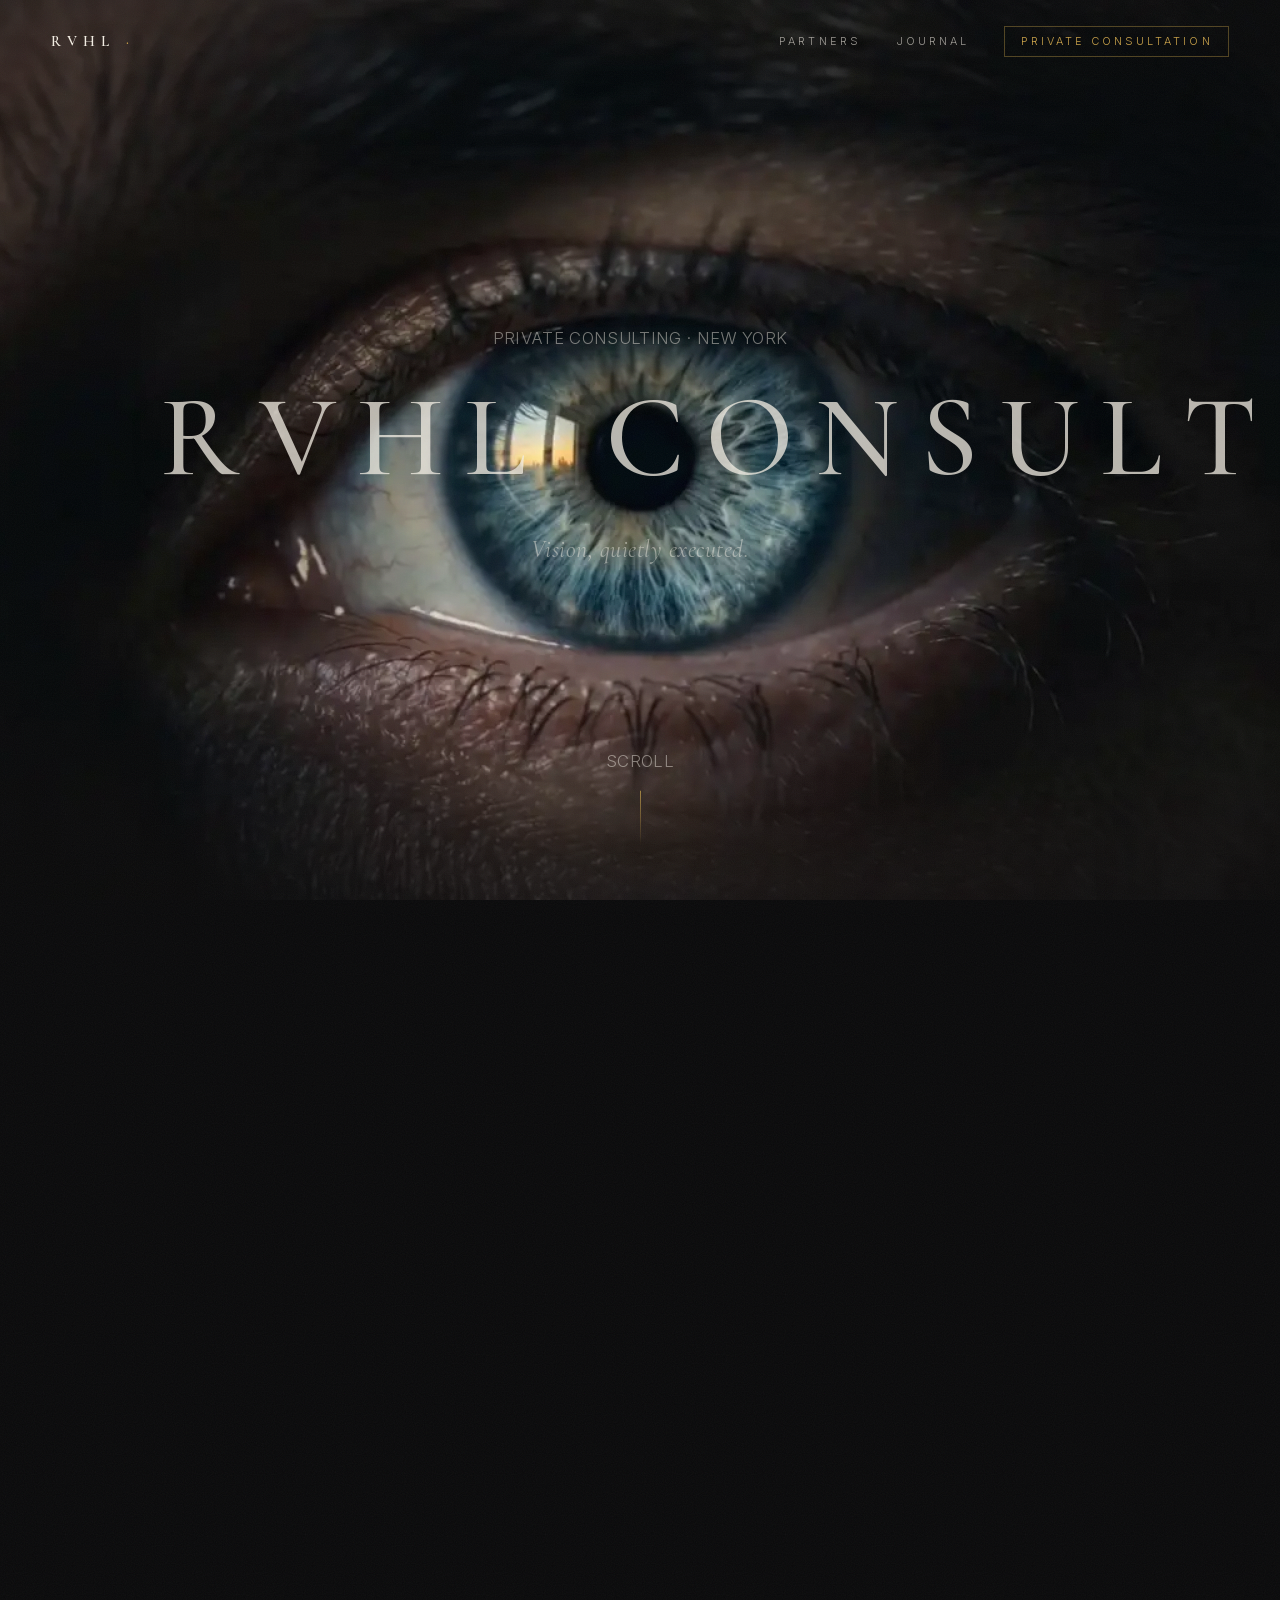
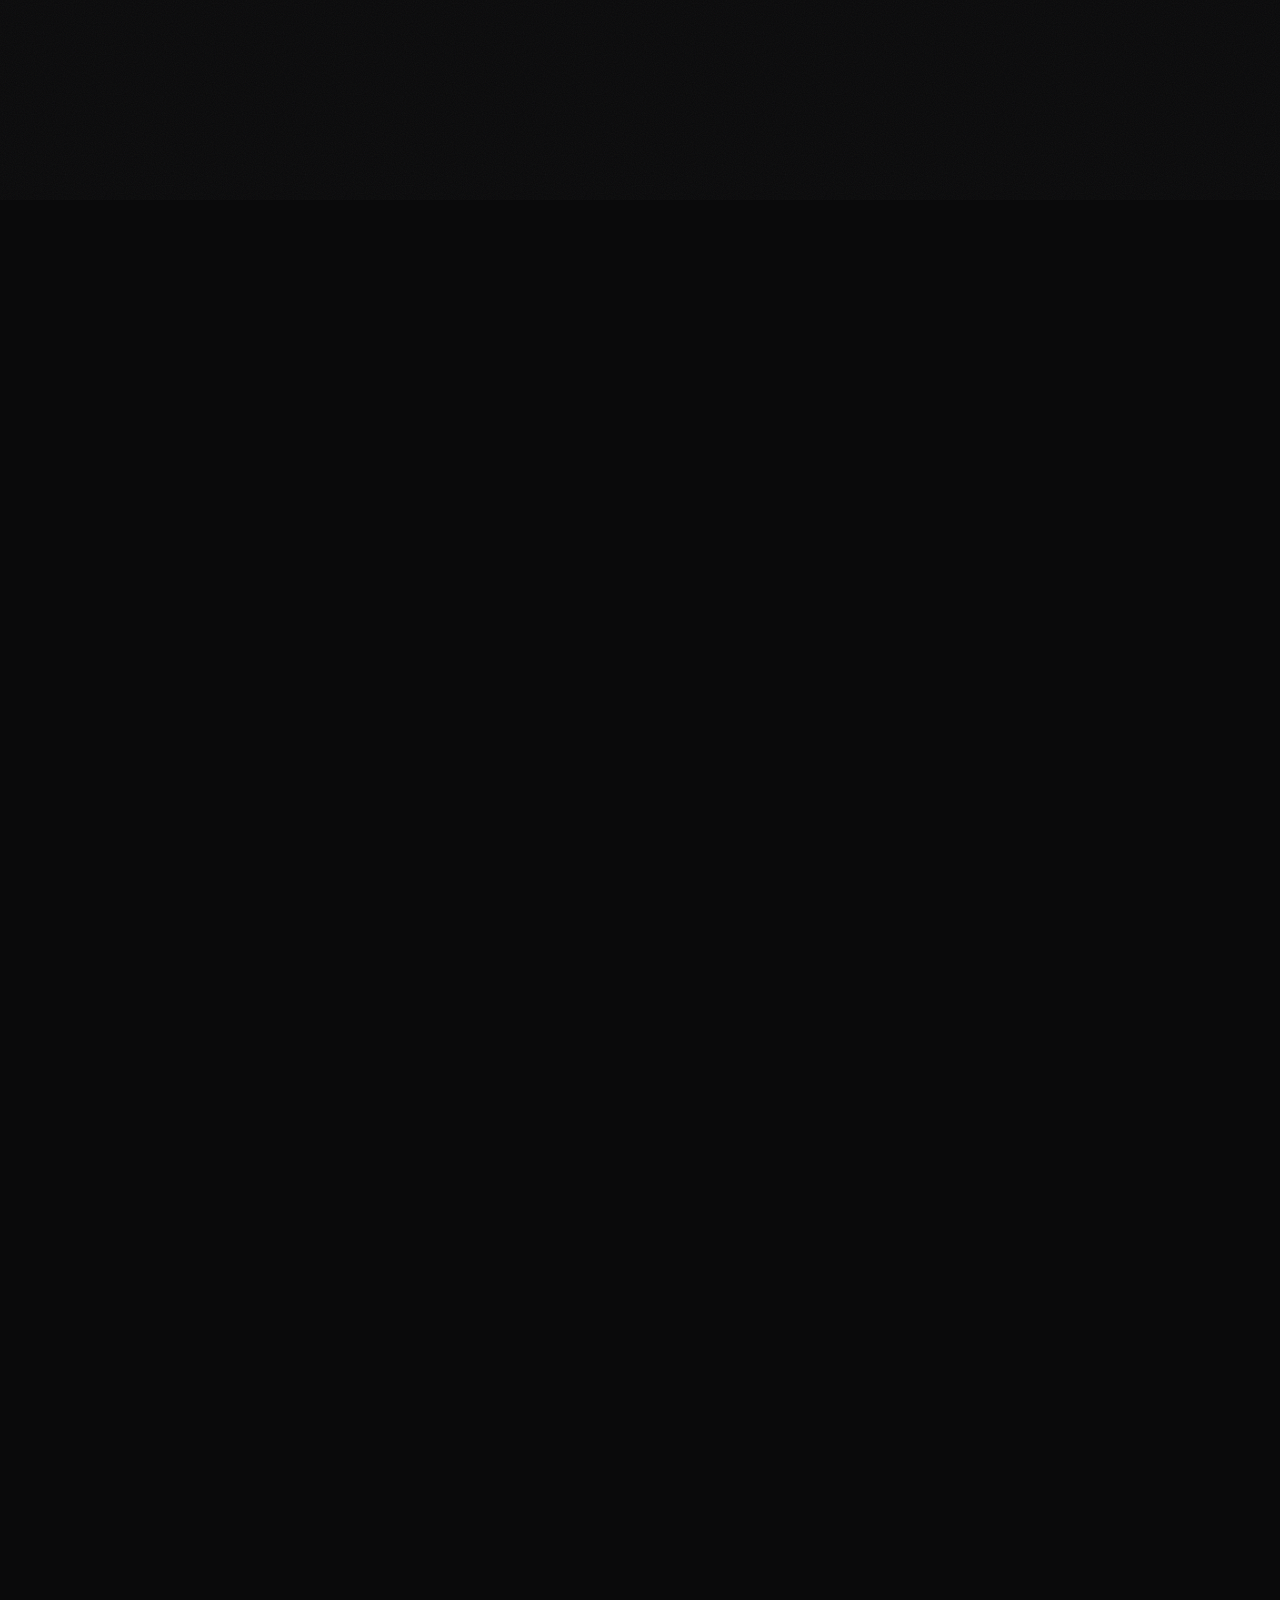
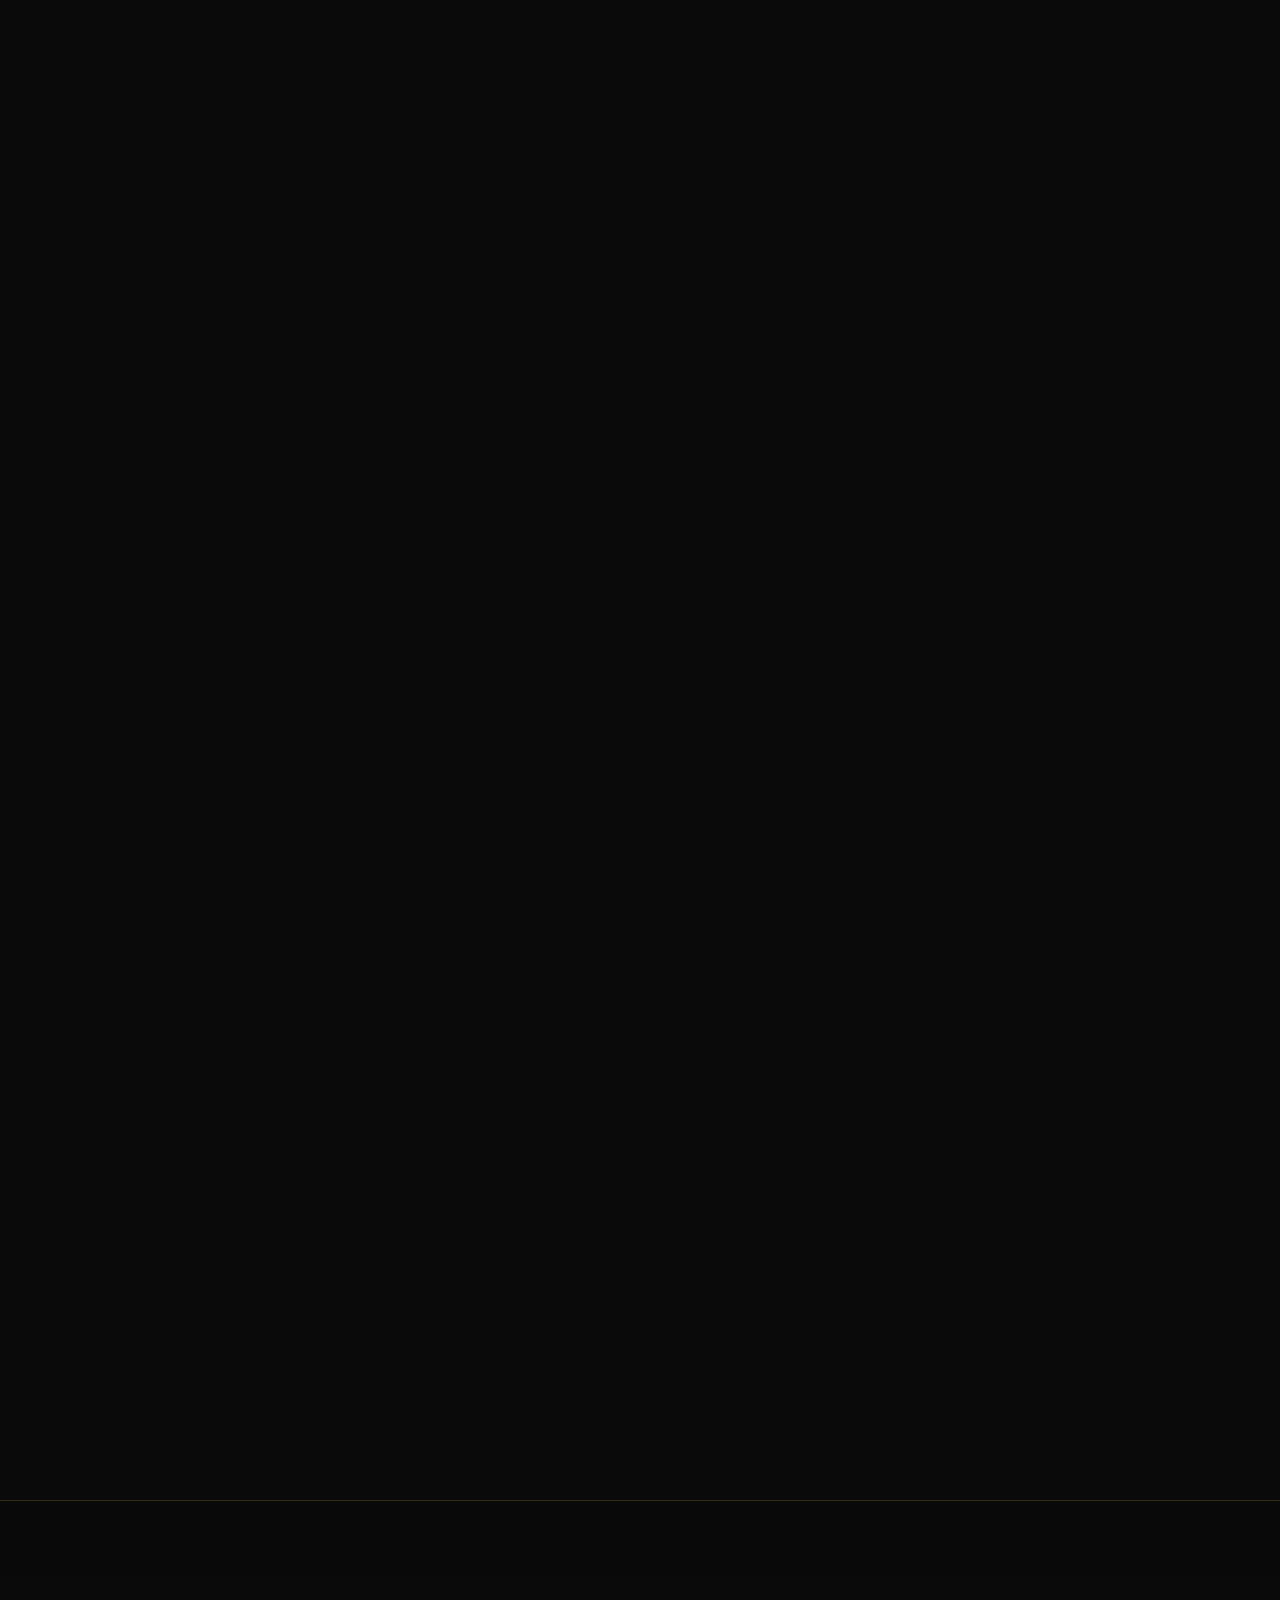
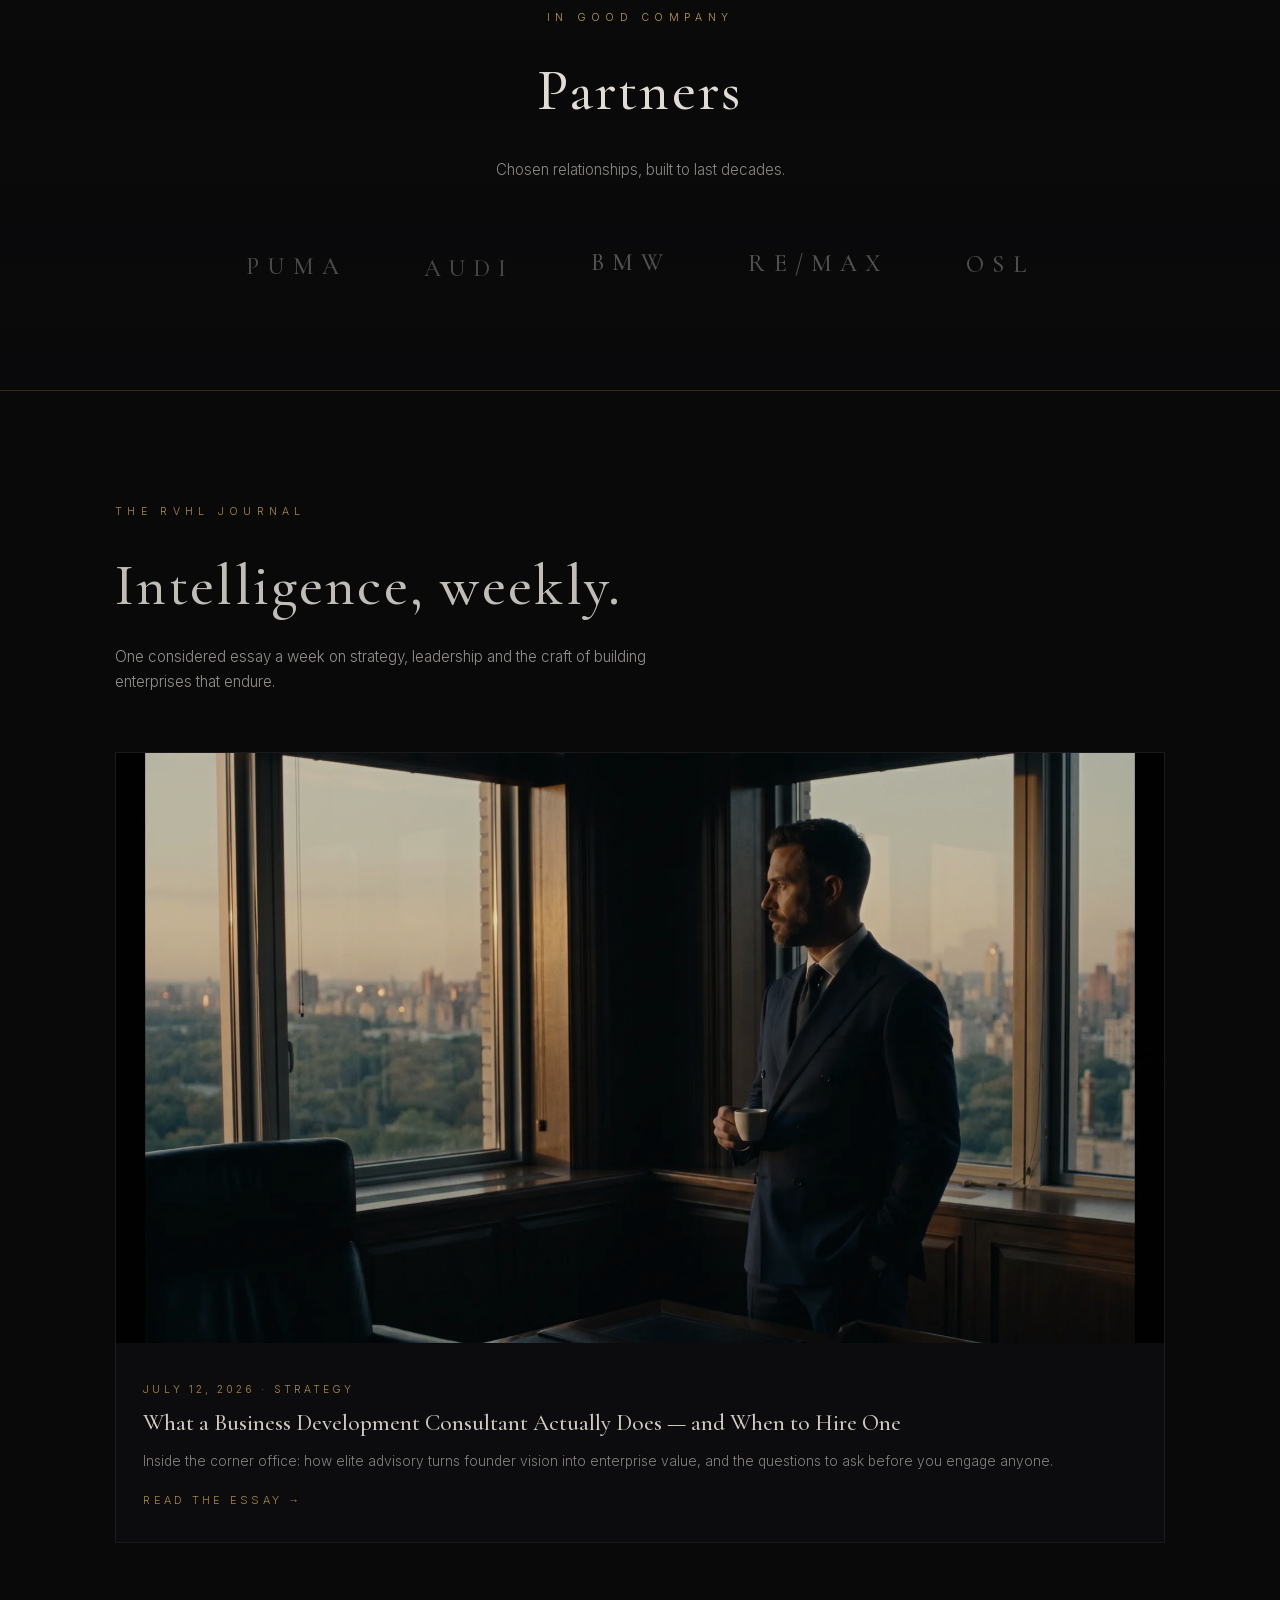
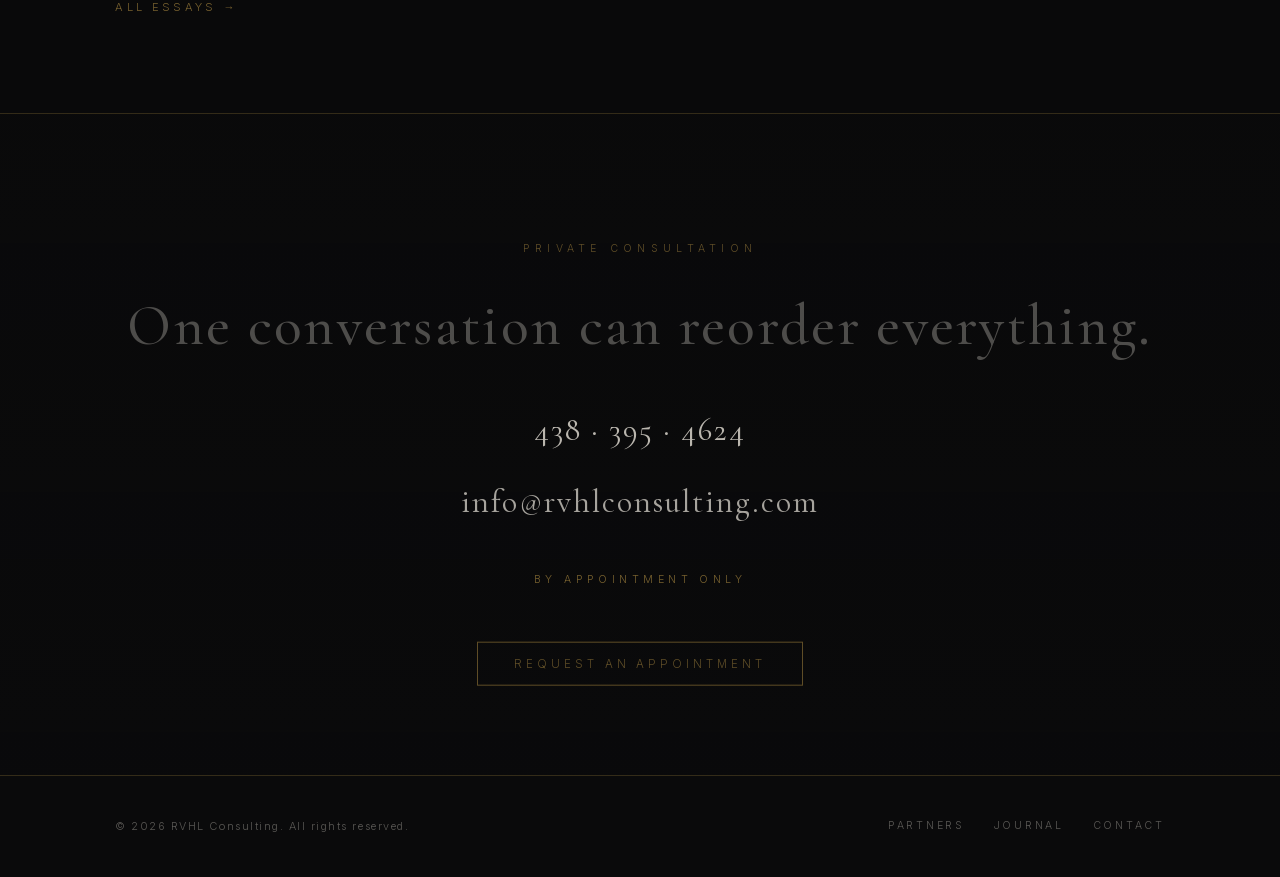
==== index.html @ eb1e9c09 "Cinematic scroll site: film engine, sections, journal, SEO scaffolding One-page cinematic site for R" ====
<!DOCTYPE html>
<html lang="en" class="no-cinema">
<head>
<meta charset="utf-8">
<meta name="viewport" content="width=device-width, initial-scale=1">
<title>RVHL Consulting — Elite Advisory, Global Strategy & Executive Consulting | New York</title>
<meta name="description" content="RVHL Consulting is a private advisory firm for founders and executives. Elite advisory, global strategy and executive consulting — business development, financial consulting and marketing strategy, by appointment.">
<link rel="canonical" href="https://www.rvhlconsulting.com/">
<meta name="robots" content="index, follow, max-image-preview:large">
<meta name="theme-color" content="#0a0a0b">

<meta property="og:type" content="website">
<meta property="og:site_name" content="RVHL Consulting">
<meta property="og:title" content="RVHL Consulting — Vision, Quietly Executed">
<meta property="og:description" content="Private advisory for the people who see further. Elite advisory, global strategy, executive consulting.">
<meta property="og:url" content="https://www.rvhlconsulting.com/">
<meta property="og:image" content="https://www.rvhlconsulting.com/assets/posters/og-image.jpg">
<meta property="og:image:width" content="1920">
<meta property="og:image:height" content="1080">
<meta name="twitter:card" content="summary_large_image">
<meta name="twitter:title" content="RVHL Consulting — Vision, Quietly Executed">
<meta name="twitter:description" content="Private advisory for the people who see further.">
<meta name="twitter:image" content="https://www.rvhlconsulting.com/assets/posters/og-image.jpg">

<link rel="icon" href="favicon.svg" type="image/svg+xml">
<link rel="preload" as="image" href="assets/posters/eye.webp">
<link rel="preload" as="font" href="assets/fonts/CormorantGaramond-500.woff2" type="font/woff2" crossorigin>
<link rel="preload" as="font" href="assets/fonts/Inter-300.woff2" type="font/woff2" crossorigin>
<link rel="stylesheet" href="css/main.css">

<script type="application/ld+json">
{
  "@context": "https://schema.org",
  "@graph": [
    {
      "@type": "ProfessionalService",
      "@id": "https://www.rvhlconsulting.com/#org",
      "name": "RVHL Consulting",
      "url": "https://www.rvhlconsulting.com/",
      "image": "https://www.rvhlconsulting.com/assets/posters/og-image.jpg",
      "logo": "https://www.rvhlconsulting.com/favicon.svg",
      "description": "Private advisory firm for founders and executives: elite advisory, global strategy and executive consulting — business development, financial consulting and marketing strategy.",
      "telephone": "+1-438-395-4624",
      "email": "info@rvhlconsulting.com",
      "priceRange": "$$$$",
      "areaServed": [{"@type":"Country","name":"United States"},{"@type":"Country","name":"Canada"}],
      "knowsAbout": ["Business development consulting","Executive consulting","Global strategy","Financial consulting","Marketing strategy"],
      "sameAs": ["https://www.facebook.com/profile.php?id=61564629620219"],
      "makesOffer": [
        {"@type":"Offer","itemOffered":{"@type":"Service","name":"Elite Advisory","description":"Counsel for decisions that cannot be wrong."}},
        {"@type":"Offer","itemOffered":{"@type":"Service","name":"Global Strategy","description":"Positioning across borders, markets and time."}},
        {"@type":"Offer","itemOffered":{"@type":"Service","name":"Executive Consulting","description":"The operator's edge, refined for the top floor."}}
      ]
    },
    {
      "@type": "WebSite",
      "@id": "https://www.rvhlconsulting.com/#website",
      "url": "https://www.rvhlconsulting.com/",
      "name": "RVHL Consulting",
      "publisher": {"@id": "https://www.rvhlconsulting.com/#org"}
    }
  ]
}
</script>
</head>
<body>

<div id="stage" aria-hidden="true">
  <img class="stage-poster" src="assets/posters/eye.webp" alt="" fetchpriority="high">
  <canvas id="film-canvas" data-frame-count="240" data-frame-path="assets/frames/" ></canvas>
  <div class="stage-vignette"></div>
  <div class="stage-dim"></div>
</div>
<div class="grain" aria-hidden="true"></div>
<div id="film-progress" aria-hidden="true"></div>

<header class="site-header">
  <a class="wordmark" href="/">RVHL<span>&nbsp;·</span></a>
  <nav>
    <a href="#partners">Partners</a>
    <a href="blog/">Journal</a>
    <a class="cta" href="#contact">Private Consultation</a>
  </nav>
</header>

<!-- ====== THE FILM: scroll-scrubbed Inception Move ====== -->
<main>
<div id="film" aria-label="RVHL Consulting — a continuous cinematic journey from an eye to the universe">

  <section class="scene" id="scene-hero">
    <div class="scene-inner">
      <p class="kicker">Private Consulting · New York</p>
      <h1 aria-label="RVHL CONSULTING">RVHL CONSULTING</h1>
      <p class="tagline">Vision, quietly executed.</p>
    </div>
    <p class="scroll-cue">Scroll</p>
  </section>

  <section class="scene" id="scene-vision">
    <div class="scene-inner">
      <p class="kicker">01 — The Eye</p>
      <h2>Visionary Leadership</h2>
      <p>Every empire begins with a single point of focus. We advise the people who see further.</p>
      <div class="rule"></div>
    </div>
  </section>

  <section class="scene" id="scene-global">
    <div class="scene-inner">
      <p class="kicker">02 — The Ascent</p>
      <h2>Global Impact</h2>
      <p>From one corner office above Central Park to every market that matters. Strategy that travels.</p>
      <div class="rule"></div>
    </div>
  </section>

  <section class="scene" id="scene-services">
    <div class="scene-inner">
      <p class="kicker">03 — The Universe</p>
      <h2>Infinite Possibilities</h2>
      <div class="services">
        <div class="service">
          <span class="num">i.</span>
          <h3>Elite Advisory</h3>
          <p>Counsel for decisions that cannot be wrong.</p>
        </div>
        <div class="service">
          <span class="num">ii.</span>
          <h3>Global Strategy</h3>
          <p>Positioning across borders, markets and time.</p>
        </div>
        <div class="service">
          <span class="num">iii.</span>
          <h3>Executive Consulting</h3>
          <p>The operator's edge, refined for the top floor.</p>
        </div>
      </div>
    </div>
  </section>

</div>

<!-- ====== static fallback (no JS / reduced motion / crawlers) ====== -->
<div class="static-only">
  <section class="static-hero">
    <img src="assets/posters/eye.webp" alt="Extreme macro of a piercing blue eye reflecting a golden Manhattan dusk">
    <div class="scene-inner">
      <p class="kicker">Private Consulting · New York</p>
      <h1>RVHL CONSULTING</h1>
      <p class="tagline" style="font-family:var(--serif);font-style:italic;color:var(--ivory-dim);margin-top:1.4rem;">Vision, quietly executed.</p>
    </div>
  </section>
  <section class="static-band">
    <img src="assets/posters/office.webp" alt="A consultant in a tailored navy double-breasted suit drinking espresso in his Manhattan corner office overlooking Central Park" loading="lazy">
    <div class="band-copy">
      <h2>Visionary Leadership</h2>
      <p>Every empire begins with a single point of focus. We advise the people who see further.</p>
    </div>
  </section>
  <section class="static-band">
    <img src="assets/posters/aerial.webp" alt="Aerial view of a Manhattan skyscraper at golden dusk, one corner office window glowing above Central Park" loading="lazy">
    <div class="band-copy">
      <h2>Global Impact</h2>
      <p>From one corner office above Central Park to every market that matters. Strategy that travels.</p>
    </div>
  </section>
  <section class="static-band">
    <img src="assets/posters/universe.webp" alt="An infinite universe of stars veiled by faint golden nebulae" loading="lazy">
    <div class="band-copy">
      <h2>Infinite Possibilities</h2>
      <p>Elite Advisory · Global Strategy · Executive Consulting</p>
    </div>
  </section>
</div>

<!-- ====== after the film ====== -->
<div id="after">

  <section id="partners" aria-label="Partners">
    <div class="section-shell" style="text-align:center;">
      <p class="section-kicker reveal">In Good Company</p>
      <h2 class="section-title reveal">Partners</h2>
      <p class="section-sub reveal" style="margin-left:auto;margin-right:auto;">Chosen relationships, built to last decades.</p>
      <!-- PARTNERS:START — edit names here -->
      <div class="partner-row">
        <span class="partner reveal">PUMA</span>
        <span class="partner reveal">AUDI</span>
        <span class="partner reveal">BMW</span>
        <span class="partner reveal">RE/MAX</span>
        <span class="partner reveal">OSL</span>
      </div>
      <!-- PARTNERS:END -->
    </div>
  </section>

  <section id="journal" aria-label="Journal">
    <div class="section-shell">
      <p class="section-kicker reveal">The RVHL Journal</p>
      <h2 class="section-title reveal">Intelligence, weekly.</h2>
      <p class="section-sub reveal">One considered essay a week on strategy, leadership and the craft of building enterprises that endure.</p>
      <!-- POSTS:START — newest first, keep to three cards on the home page -->
      <div class="post-grid">
        <a class="post-card reveal" href="blog/what-does-a-business-development-consultant-do.html">
          <img src="assets/posters/office.webp" alt="Manhattan corner office at dusk" loading="lazy">
          <div class="post-body">
            <p class="post-date">July 12, 2026 · Strategy</p>
            <h3>What a Business Development Consultant Actually Does — and When to Hire One</h3>
            <p>Inside the corner office: how elite advisory turns founder vision into enterprise value, and the questions to ask before you engage anyone.</p>
            <span class="read">Read the essay →</span>
          </div>
        </a>
      </div>
      <!-- POSTS:END -->
      <p class="reveal" style="margin-top:2.6rem;"><a href="blog/" style="font-size:.7rem;letter-spacing:.3em;text-transform:uppercase;">All essays →</a></p>
    </div>
  </section>

  <section id="contact" aria-label="Private consultation">
    <div class="section-shell">
      <p class="section-kicker reveal">Private Consultation</p>
      <h2 class="section-title reveal">One conversation can reorder everything.</h2>
      <div class="contact-lines">
        <a class="reveal" href="tel:+14383954624">438 · 395 · 4624</a>
        <a class="reveal" href="mailto:info@rvhlconsulting.com">info@rvhlconsulting.com</a>
      </div>
      <p class="appointment reveal">By appointment only</p>
      <a class="cta-button reveal" href="mailto:info@rvhlconsulting.com?subject=Private%20Consultation">Request an appointment</a>
    </div>
  </section>

</div>
</main>

<footer>
  <div class="foot-shell">
    <p class="fine">© 2026 RVHL Consulting. All rights reserved.</p>
    <nav>
      <a href="#partners">Partners</a>
      <a href="blog/">Journal</a>
      <a href="#contact">Contact</a>
    </nav>
  </div>
</footer>

<script src="vendor/lenis.min.js" defer></script>
<script src="vendor/gsap.min.js" defer></script>
<script src="vendor/ScrollTrigger.min.js" defer></script>
<script src="js/main.js" defer></script>
</body>
</html>
---- css/main.css ----
/* ============================================================
   RVHL CONSULTING — cinematic scroll site
   Off-black · gold · Cormorant Garamond (display) · Inter (sans)
   ============================================================ */

@font-face{font-family:'Cormorant Garamond';font-style:normal;font-weight:400;font-display:swap;src:url('../assets/fonts/CormorantGaramond-400.woff2') format('woff2');}
@font-face{font-family:'Cormorant Garamond';font-style:italic;font-weight:400;font-display:swap;src:url('../assets/fonts/CormorantGaramond-400i.woff2') format('woff2');}
@font-face{font-family:'Cormorant Garamond';font-style:normal;font-weight:500;font-display:swap;src:url('../assets/fonts/CormorantGaramond-500.woff2') format('woff2');}
@font-face{font-family:'Cormorant Garamond';font-style:normal;font-weight:600;font-display:swap;src:url('../assets/fonts/CormorantGaramond-600.woff2') format('woff2');}
@font-face{font-family:'Inter';font-style:normal;font-weight:300;font-display:swap;src:url('../assets/fonts/Inter-300.woff2') format('woff2');}
@font-face{font-family:'Inter';font-style:normal;font-weight:400;font-display:swap;src:url('../assets/fonts/Inter-400.woff2') format('woff2');}
@font-face{font-family:'Inter';font-style:normal;font-weight:500;font-display:swap;src:url('../assets/fonts/Inter-500.woff2') format('woff2');}

:root{
  --black:#0a0a0b;          /* off-black */
  --black-soft:#101012;
  --gold:#c9a24b;
  --gold-bright:#e3c37c;
  --gold-dim:rgba(201,162,75,.38);
  --ivory:#f2ede3;
  --ivory-dim:rgba(242,237,227,.62);
  --ivory-faint:rgba(242,237,227,.34);
  --serif:'Cormorant Garamond', 'Didot', Georgia, serif;
  --sans:'Inter', 'Helvetica Neue', Arial, sans-serif;
  --hairline:1px solid rgba(201,162,75,.22);
}

*{margin:0;padding:0;box-sizing:border-box;}
html{scroll-behavior:auto;}
html.lenis,html.lenis body{height:auto;}
.lenis.lenis-smooth{scroll-behavior:auto!important;}

body{
  background:var(--black);
  color:var(--ivory);
  font-family:var(--sans);
  font-weight:300;
  line-height:1.6;
  -webkit-font-smoothing:antialiased;
  text-rendering:optimizeLegibility;
  overflow-x:hidden;
}

::selection{background:var(--gold);color:var(--black);}

a{color:var(--gold);text-decoration:none;transition:color .3s ease;}
a:hover{color:var(--gold-bright);}

/* ---------- cinematic canvas layer ---------- */
#stage{
  position:fixed;inset:0;width:100vw;height:100vh;height:100svh;
  z-index:0;background:var(--black);
}
#stage canvas{width:100%;height:100%;display:block;}
#stage .stage-poster{
  position:absolute;inset:0;width:100%;height:100%;
  object-fit:cover;transition:opacity .8s ease;
}
#stage .stage-vignette{
  position:absolute;inset:0;pointer-events:none;
  background:
    radial-gradient(ellipse at center, transparent 52%, rgba(10,10,11,.55) 100%),
    linear-gradient(to bottom, rgba(10,10,11,.35), transparent 18%, transparent 78%, rgba(10,10,11,.6));
}
#stage .stage-dim{
  position:absolute;inset:0;pointer-events:none;
  background:rgba(10,10,11,.78);
  opacity:0;
}

/* film grain */
.grain{
  position:fixed;inset:-100%;z-index:40;pointer-events:none;opacity:.05;
  background-image:url("data:image/svg+xml,%3Csvg xmlns='http://www.w3.org/2000/svg' width='240' height='240'%3E%3Cfilter id='n'%3E%3CfeTurbulence type='fractalNoise' baseFrequency='0.9' numOctaves='2'/%3E%3C/filter%3E%3Crect width='240' height='240' filter='url(%23n)' opacity='1'/%3E%3C/svg%3E");
  animation:grain 7s steps(10) infinite;
}
@keyframes grain{
  0%,100%{transform:translate(0,0)}10%{transform:translate(-3%,-5%)}30%{transform:translate(4%,2%)}
  50%{transform:translate(-4%,6%)}70%{transform:translate(6%,-2%)}90%{transform:translate(-2%,4%)}
}

/* film progress hairline */
#film-progress{
  position:fixed;top:0;left:0;height:2px;width:100%;z-index:60;
  transform-origin:0 50%;transform:scaleX(0);
  background:linear-gradient(90deg, var(--gold), var(--gold-bright));
}

/* ---------- header ---------- */
.site-header{
  position:fixed;top:0;left:0;right:0;z-index:50;
  display:flex;align-items:center;justify-content:space-between;
  padding:1.6rem clamp(1.4rem,4vw,3.2rem);
  mix-blend-mode:normal;
}
.site-header .wordmark{
  font-family:var(--serif);font-weight:600;letter-spacing:.42em;
  font-size:.95rem;color:var(--ivory);
}
.site-header .wordmark span{color:var(--gold);}
.site-header nav{display:flex;gap:2.2rem;align-items:center;}
.site-header nav a{
  font-size:.68rem;letter-spacing:.28em;text-transform:uppercase;color:var(--ivory-dim);
}
.site-header nav a:hover{color:var(--gold-bright);}
.site-header nav a.cta{
  color:var(--gold);border:1px solid var(--gold-dim);padding:.55em 1.4em;
  transition:all .35s ease;
}
.site-header nav a.cta:hover{background:var(--gold);color:var(--black);}

/* ---------- film track & scenes ---------- */
#film{position:relative;z-index:10;height:700vh;}
.scene{
  position:fixed;inset:0;z-index:20;
  display:flex;align-items:center;justify-content:center;
  text-align:center;pointer-events:none;
  opacity:0;visibility:hidden;
  padding:0 clamp(1.4rem,6vw,4rem);
}
.scene .scene-inner{max-width:60rem;}
.kicker{
  font-family:var(--sans);font-weight:400;font-size:.68rem;
  letter-spacing:.55em;text-transform:uppercase;color:var(--gold);
  margin-bottom:1.6rem;
}
.scene h1,.scene h2{
  font-family:var(--serif);font-weight:500;color:var(--ivory);
  text-shadow:0 2px 40px rgba(0,0,0,.55);
}
.scene p{
  margin-top:1.4rem;color:var(--ivory-dim);
  font-size:clamp(.92rem,1.4vw,1.05rem);font-weight:300;letter-spacing:.02em;
  max-width:34em;margin-left:auto;margin-right:auto;
  text-shadow:0 1px 24px rgba(0,0,0,.6);
}

/* hero */
#scene-hero h1{
  font-size:clamp(2.6rem,9vw,7.2rem);
  letter-spacing:.18em;line-height:1.05;white-space:nowrap;
}
#scene-hero h1 .char{display:inline-block;}
#scene-hero h1 .space{width:.5em;}
#scene-hero .tagline{
  margin-top:2rem;font-family:var(--serif);font-style:italic;
  font-size:clamp(1.05rem,2vw,1.5rem);color:var(--ivory-dim);
}
.scroll-cue{
  position:absolute;bottom:4.5vh;left:50%;transform:translateX(-50%);
  font-size:.62rem;letter-spacing:.5em;text-transform:uppercase;color:var(--ivory-faint);
}
.scroll-cue::after{
  content:"";display:block;width:1px;height:3.4rem;margin:1rem auto 0;
  background:linear-gradient(to bottom, var(--gold), transparent);
  animation:cue 2.4s ease-in-out infinite;
}
@keyframes cue{0%,100%{opacity:.25;transform:scaleY(.6);transform-origin:top}50%{opacity:1;transform:scaleY(1);transform-origin:top}}

/* story scenes */
.scene h2{font-size:clamp(2.2rem,5.6vw,4.6rem);letter-spacing:.06em;}
.scene .rule{
  width:4.5rem;height:1px;background:var(--gold);margin:2rem auto 0;
  box-shadow:0 0 18px rgba(201,162,75,.5);
}

/* services scene */
#scene-services .services{
  display:flex;gap:clamp(1.2rem,4vw,4rem);justify-content:center;
  margin-top:3rem;flex-wrap:wrap;
}
#scene-services .service{max-width:15rem;}
#scene-services .service h3{
  font-family:var(--serif);font-weight:500;font-size:1.35rem;letter-spacing:.1em;
  color:var(--gold-bright);
}
#scene-services .service p{font-size:.85rem;margin-top:.8rem;color:var(--ivory-dim);}
#scene-services .service .num{
  display:block;font-family:var(--serif);font-style:italic;font-size:.9rem;
  color:var(--gold-dim);margin-bottom:.9rem;
}

/* ---------- post-film page ---------- */
#after{position:relative;z-index:12;background:transparent;}
#after > section{position:relative;}
#after .section-shell{
  max-width:72rem;margin:0 auto;
  padding:clamp(5rem,12vh,9rem) clamp(1.4rem,5vw,3.2rem);
}
.section-kicker{
  font-size:.66rem;letter-spacing:.5em;text-transform:uppercase;color:var(--gold);
}
.section-title{
  font-family:var(--serif);font-weight:500;color:var(--ivory);
  font-size:clamp(2rem,4.6vw,3.6rem);letter-spacing:.04em;margin-top:1.1rem;
}
.section-sub{color:var(--ivory-dim);max-width:38em;margin-top:1.2rem;font-size:.95rem;}

.reveal{opacity:0;transform:translateY(34px);}

/* partners */
#partners{border-top:var(--hairline);background:linear-gradient(to bottom, rgba(10,10,11,.2), rgba(10,10,11,.55));}
.partner-row{
  display:flex;flex-wrap:wrap;gap:clamp(2rem,6vw,5rem);
  align-items:baseline;justify-content:center;margin-top:4rem;
}
.partner{
  font-family:var(--serif);font-weight:500;letter-spacing:.34em;
  font-size:clamp(1rem,2.2vw,1.5rem);color:var(--ivory-faint);
  transition:color .4s ease, text-shadow .4s ease;cursor:default;
}
.partner:hover{color:var(--gold-bright);text-shadow:0 0 24px rgba(201,162,75,.35);}

/* blog */
#journal{border-top:var(--hairline);background:rgba(10,10,11,.55);}
.post-grid{display:grid;grid-template-columns:repeat(auto-fit,minmax(19rem,1fr));gap:2rem;margin-top:3.4rem;}
.post-card{
  display:block;border:1px solid rgba(242,237,227,.08);
  background:rgba(16,16,18,.72);
  transition:border-color .4s ease, transform .4s ease;
  overflow:hidden;
}
.post-card:hover{border-color:var(--gold-dim);transform:translateY(-4px);}
.post-card img{width:100%;aspect-ratio:16/9;object-fit:cover;display:block;filter:saturate(.85);}
.post-card .post-body{padding:1.6rem 1.7rem 1.9rem;}
.post-card .post-date{font-size:.64rem;letter-spacing:.3em;text-transform:uppercase;color:var(--gold);}
.post-card h3{
  font-family:var(--serif);font-weight:500;font-size:1.45rem;line-height:1.25;
  color:var(--ivory);margin-top:.7rem;
}
.post-card p{font-size:.86rem;color:var(--ivory-dim);margin-top:.8rem;}
.post-card .read{display:inline-block;margin-top:1.2rem;font-size:.68rem;letter-spacing:.3em;text-transform:uppercase;color:var(--gold);}

/* contact / CTA */
#contact{border-top:var(--hairline);background:linear-gradient(to bottom, rgba(10,10,11,.55), rgba(10,10,11,.82));}
#contact .section-shell{text-align:center;}
#contact .contact-lines{margin-top:3rem;display:flex;flex-direction:column;gap:1.1rem;align-items:center;}
#contact .contact-lines a{
  font-family:var(--serif);font-size:clamp(1.3rem,3vw,2rem);letter-spacing:.06em;color:var(--ivory);
}
#contact .contact-lines a:hover{color:var(--gold-bright);}
#contact .appointment{
  margin-top:2.6rem;font-size:.66rem;letter-spacing:.42em;text-transform:uppercase;color:var(--gold);
}
#contact .cta-button{
  display:inline-block;margin-top:3rem;padding:1.05em 3.2em;
  border:1px solid var(--gold);color:var(--gold);
  font-size:.72rem;letter-spacing:.34em;text-transform:uppercase;
  transition:all .4s ease;pointer-events:auto;
}
#contact .cta-button:hover{background:var(--gold);color:var(--black);box-shadow:0 0 44px rgba(201,162,75,.35);}

/* footer */
footer{
  border-top:var(--hairline);background:var(--black);
  position:relative;z-index:12;
}
footer .foot-shell{
  max-width:72rem;margin:0 auto;padding:2.6rem clamp(1.4rem,5vw,3.2rem);
  display:flex;flex-wrap:wrap;gap:1.4rem;align-items:center;justify-content:space-between;
}
footer .fine{font-size:.68rem;letter-spacing:.14em;color:var(--ivory-faint);}
footer nav{display:flex;gap:1.8rem;}
footer nav a{font-size:.66rem;letter-spacing:.26em;text-transform:uppercase;color:var(--ivory-faint);}
footer nav a:hover{color:var(--gold);}

/* ---------- blog article pages ---------- */
.article-page{background:var(--black);}
.article-hero{position:relative;overflow:hidden;}
.article-hero img{width:100%;height:52vh;object-fit:cover;display:block;filter:brightness(.72) saturate(.9);}
.article-hero::after{content:"";position:absolute;inset:0;background:linear-gradient(to bottom, rgba(10,10,11,.25), var(--black));}
.article-shell{max-width:44rem;margin:0 auto;padding:3.6rem 1.4rem 6rem;position:relative;z-index:2;}
.article-shell .post-date{font-size:.66rem;letter-spacing:.34em;text-transform:uppercase;color:var(--gold);}
.article-shell h1{font-family:var(--serif);font-weight:500;font-size:clamp(2rem,5vw,3.2rem);line-height:1.15;margin-top:1rem;color:var(--ivory);}
.article-shell .lede{font-family:var(--serif);font-style:italic;font-size:1.25rem;color:var(--ivory-dim);margin-top:1.4rem;}
.article-shell h2{font-family:var(--serif);font-weight:500;font-size:1.75rem;margin:2.6rem 0 .9rem;color:var(--gold-bright);}
.article-shell h3{font-family:var(--serif);font-weight:500;font-size:1.3rem;margin:2rem 0 .7rem;color:var(--ivory);}
.article-shell p{margin:1rem 0;color:var(--ivory-dim);font-size:.98rem;}
.article-shell li{color:var(--ivory-dim);margin:.5rem 0 .5rem 1.2rem;font-size:.98rem;}
.article-shell strong{color:var(--ivory);font-weight:500;}
.article-shell blockquote{
  border-left:2px solid var(--gold);padding:.4rem 0 .4rem 1.4rem;margin:1.8rem 0;
  font-family:var(--serif);font-style:italic;font-size:1.2rem;color:var(--ivory);
}
.article-shell .back{display:inline-block;margin-bottom:2.2rem;font-size:.68rem;letter-spacing:.3em;text-transform:uppercase;}
.article-cta{
  margin-top:3.4rem;padding:2.2rem;border:1px solid var(--gold-dim);text-align:center;
}
.article-cta p{font-family:var(--serif);font-style:italic;font-size:1.15rem;color:var(--ivory);}
.article-cta a{font-size:.7rem;letter-spacing:.3em;text-transform:uppercase;display:inline-block;margin-top:1rem;}

/* ---------- static fallback (no-js / reduced motion) ---------- */
.static-only{display:none;}
html.no-cinema #stage,html.no-cinema #film,html.no-cinema .scene,html.no-cinema #film-progress{display:none;}
html.no-cinema .static-only{display:block;}
.static-hero{position:relative;min-height:88vh;display:flex;align-items:center;justify-content:center;text-align:center;}
.static-hero img{position:absolute;inset:0;width:100%;height:100%;object-fit:cover;filter:brightness(.55);}
.static-hero .scene-inner{position:relative;z-index:2;padding:6rem 1.4rem;}
.static-hero h1{font-family:var(--serif);font-size:clamp(2.4rem,8vw,5.6rem);letter-spacing:.16em;font-weight:500;}
.static-band{position:relative;overflow:hidden;}
.static-band img{width:100%;height:60vh;object-fit:cover;display:block;filter:brightness(.62);}
.static-band .band-copy{
  position:absolute;inset:0;display:flex;flex-direction:column;align-items:center;justify-content:center;text-align:center;
  padding:0 1.4rem;background:rgba(10,10,11,.32);
}
.static-band h2{font-family:var(--serif);font-size:clamp(2rem,5vw,3.6rem);font-weight:500;}
.static-band p{color:var(--ivory-dim);max-width:34em;margin-top:1rem;}

@media (max-width:640px){
  .site-header nav a:not(.cta){display:none;}
  #scene-hero h1{white-space:normal;}
}

@media (prefers-reduced-motion:reduce){
  .grain,.scroll-cue::after{animation:none;}
}
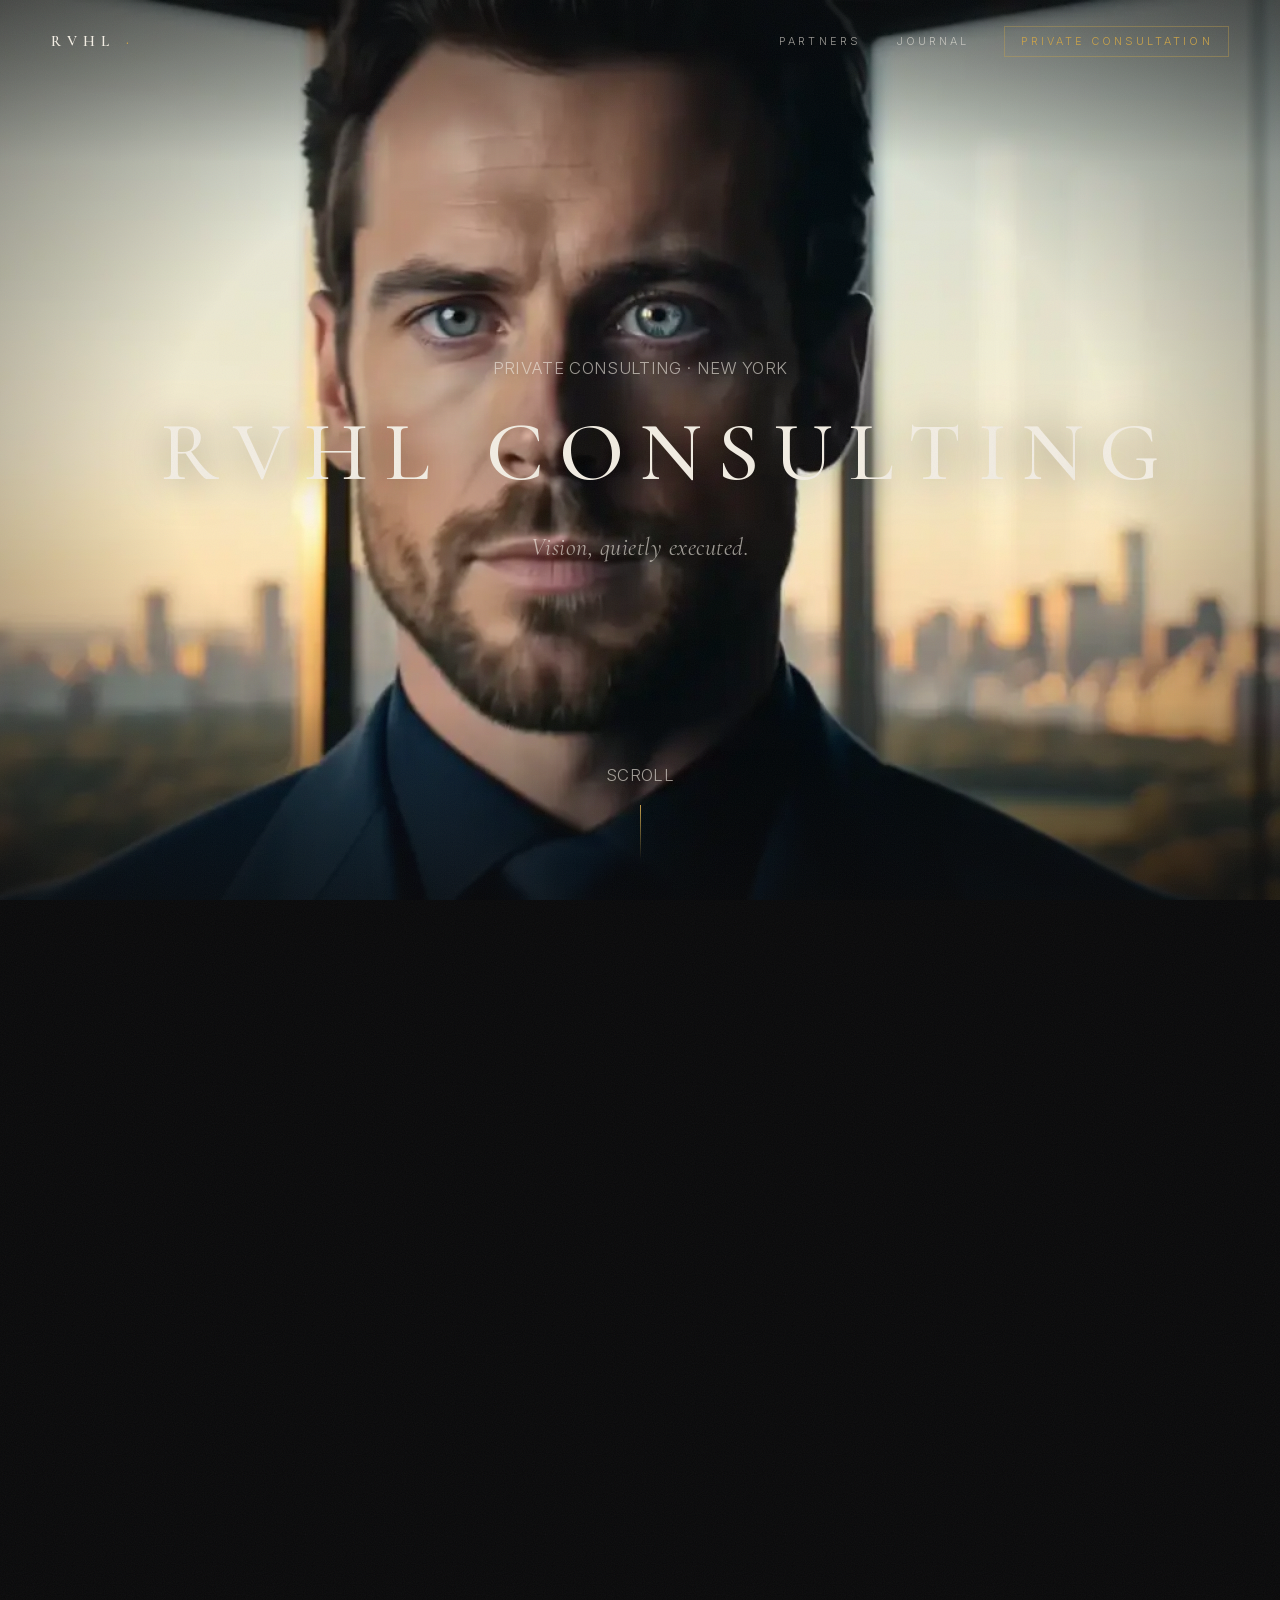
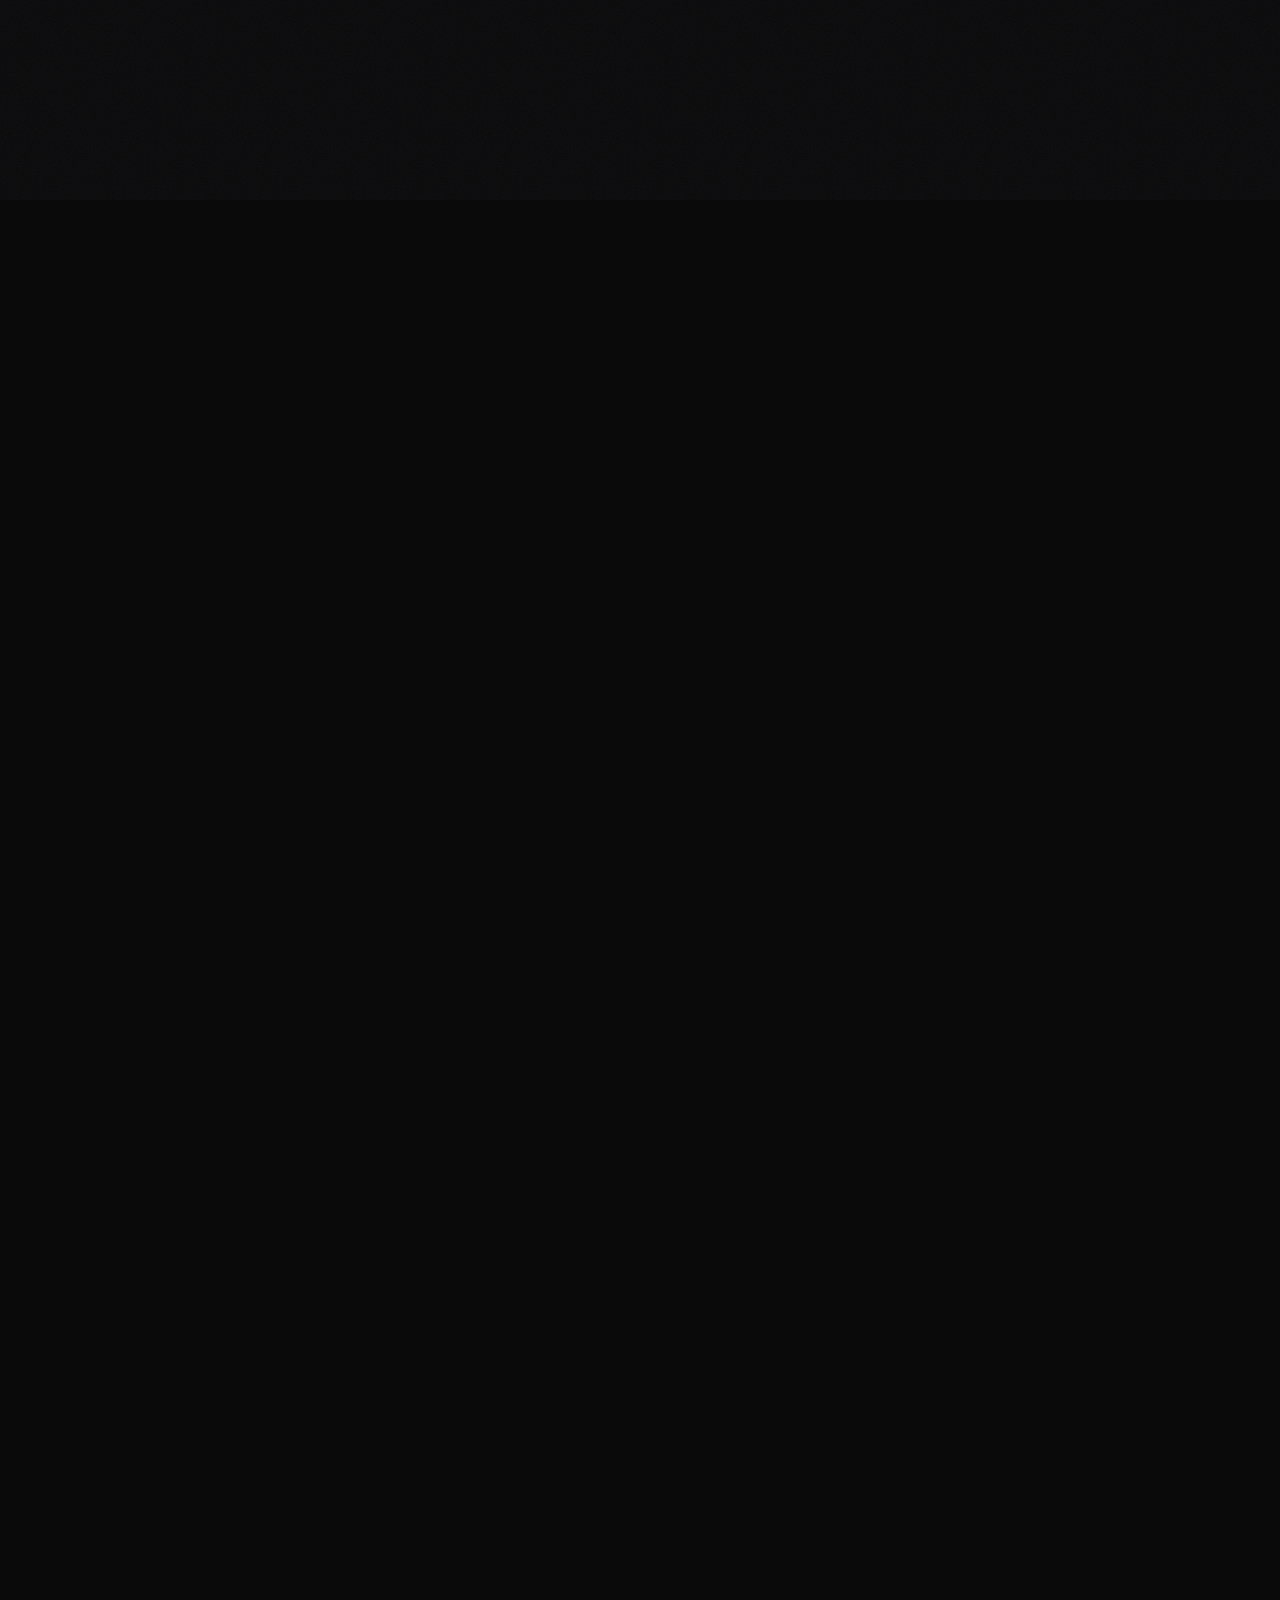
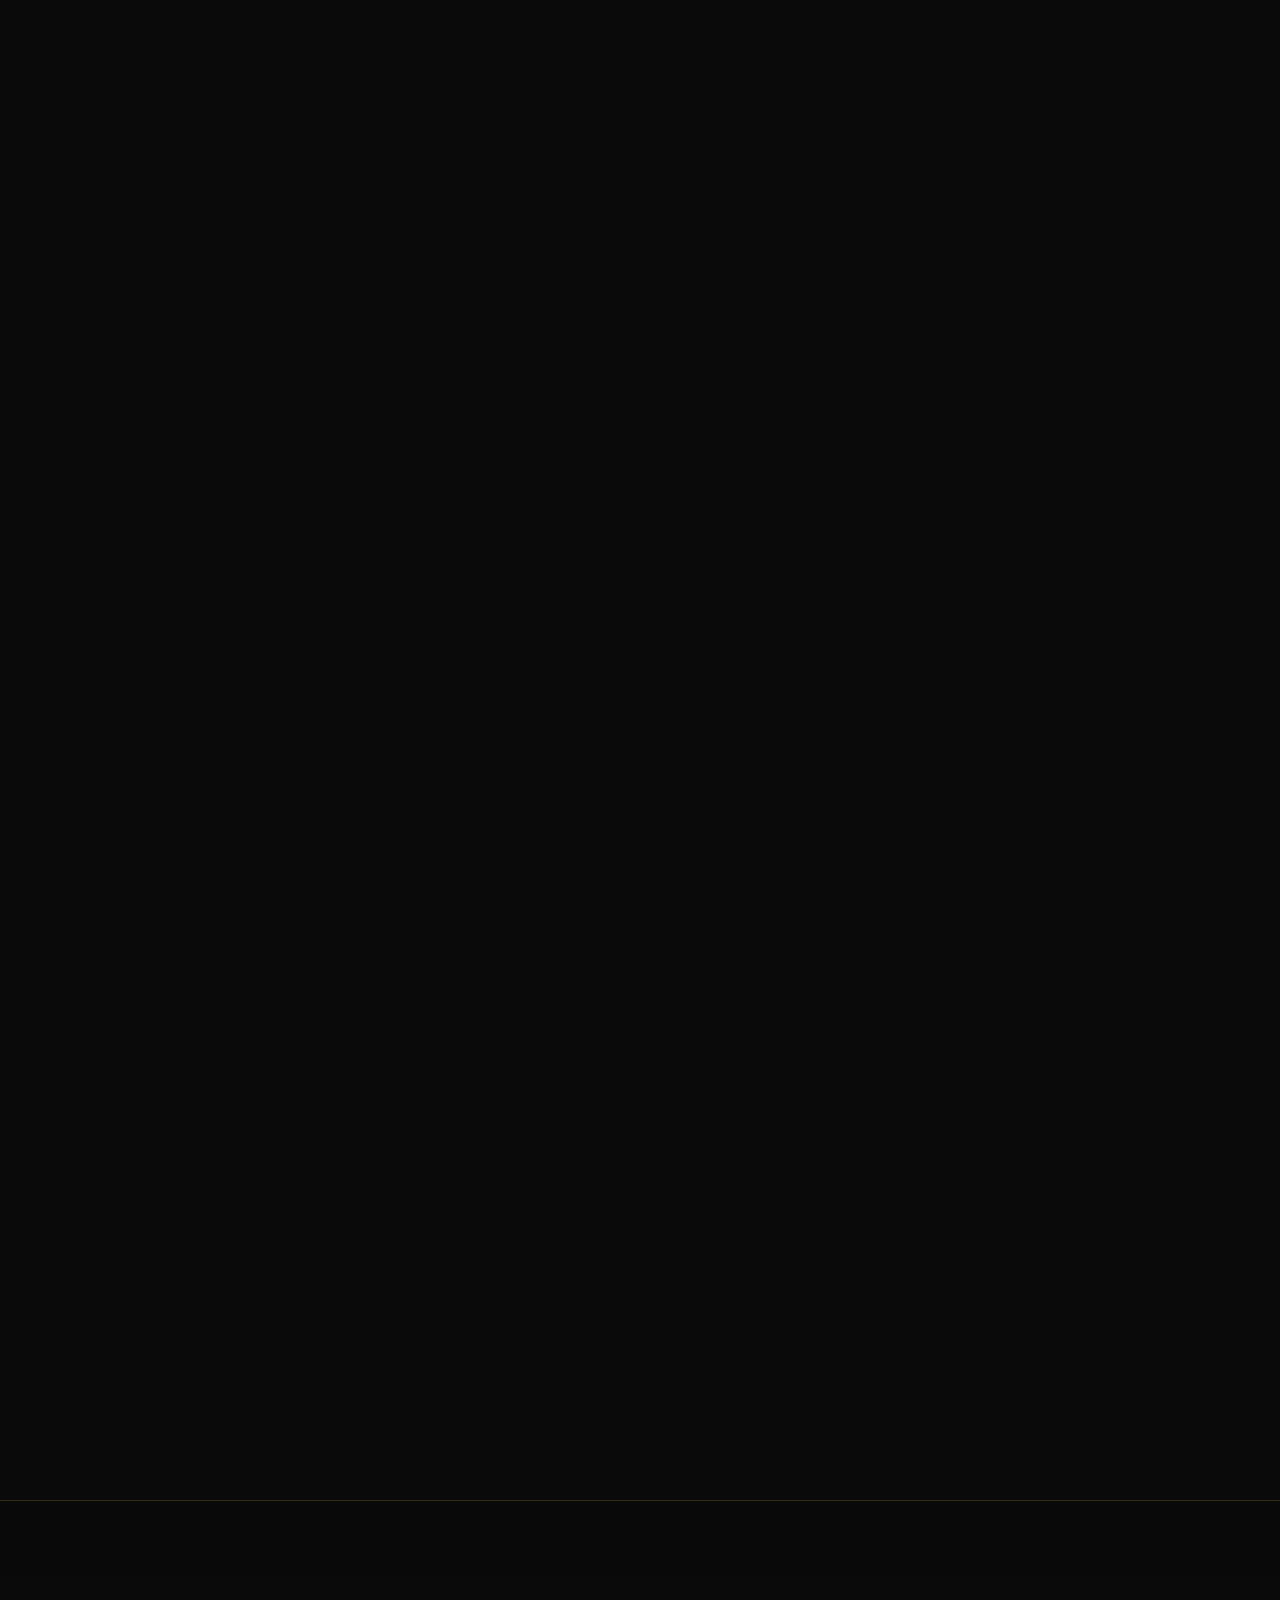
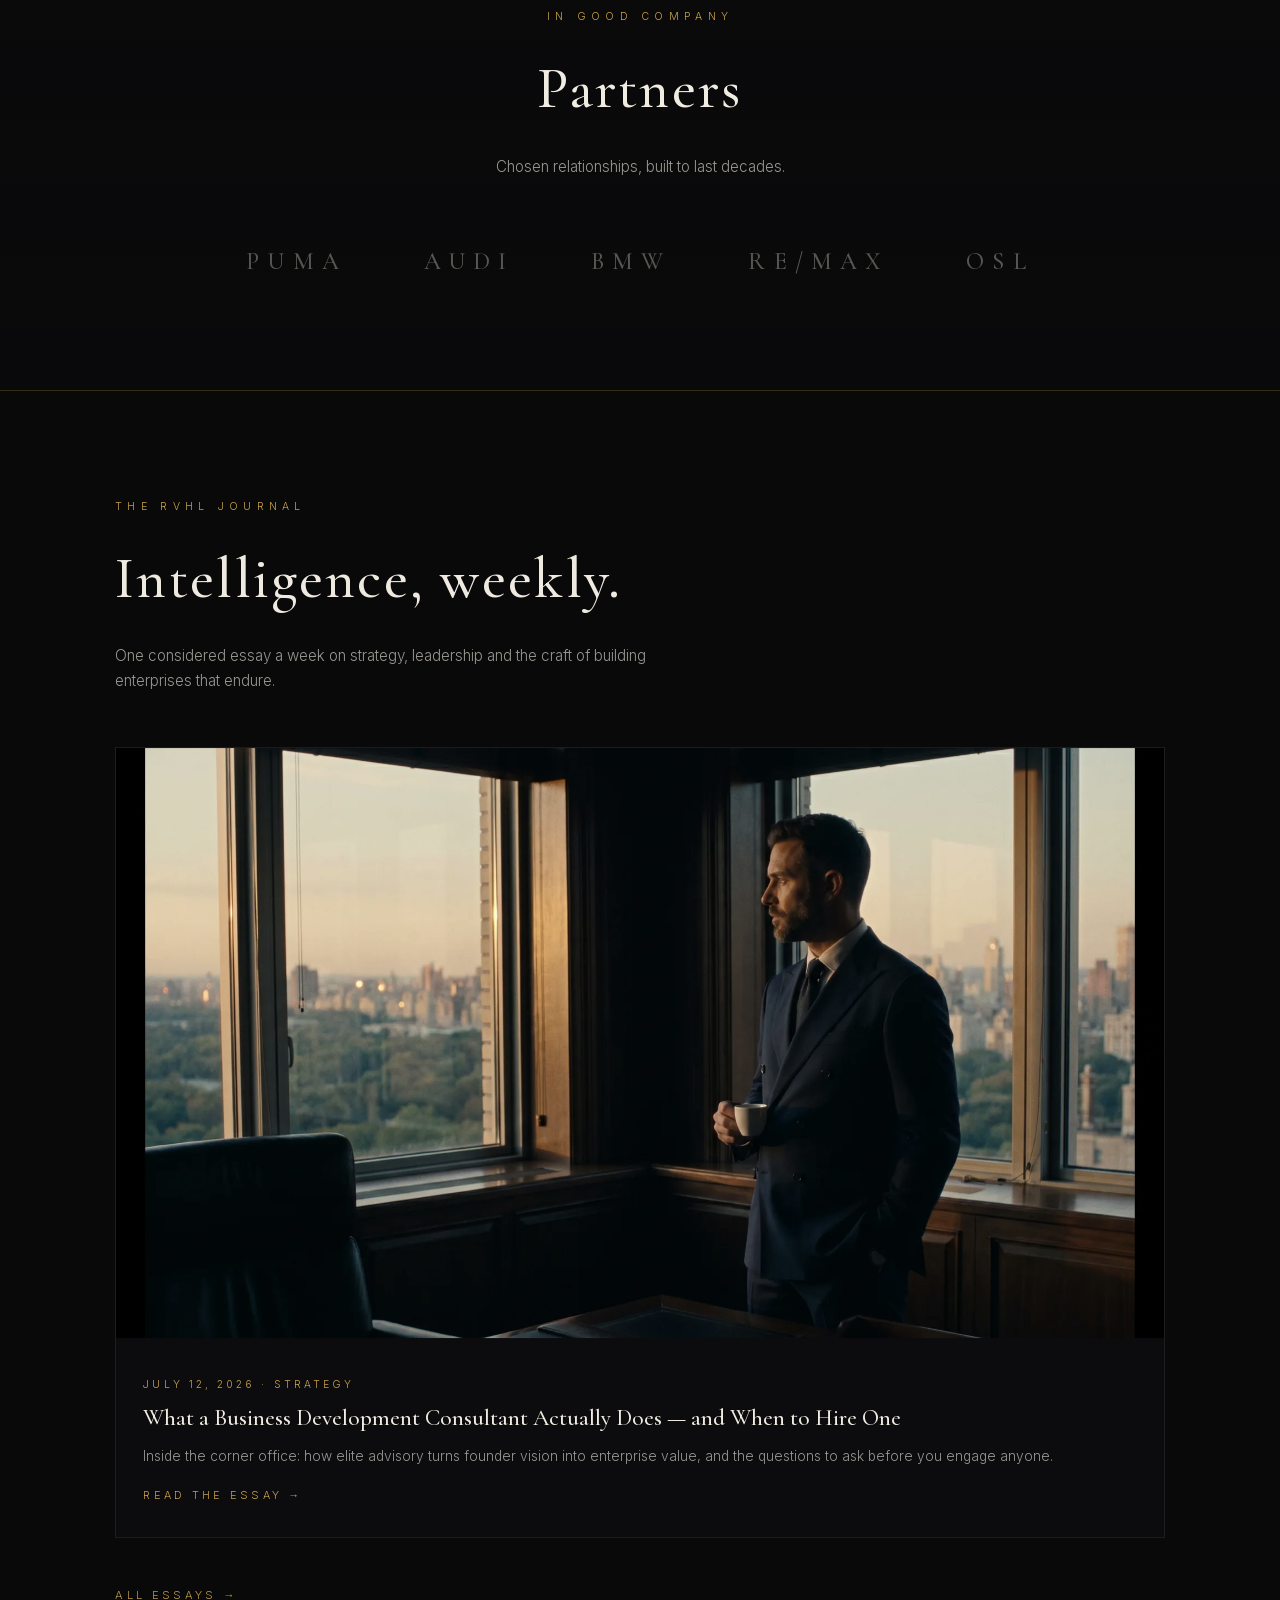
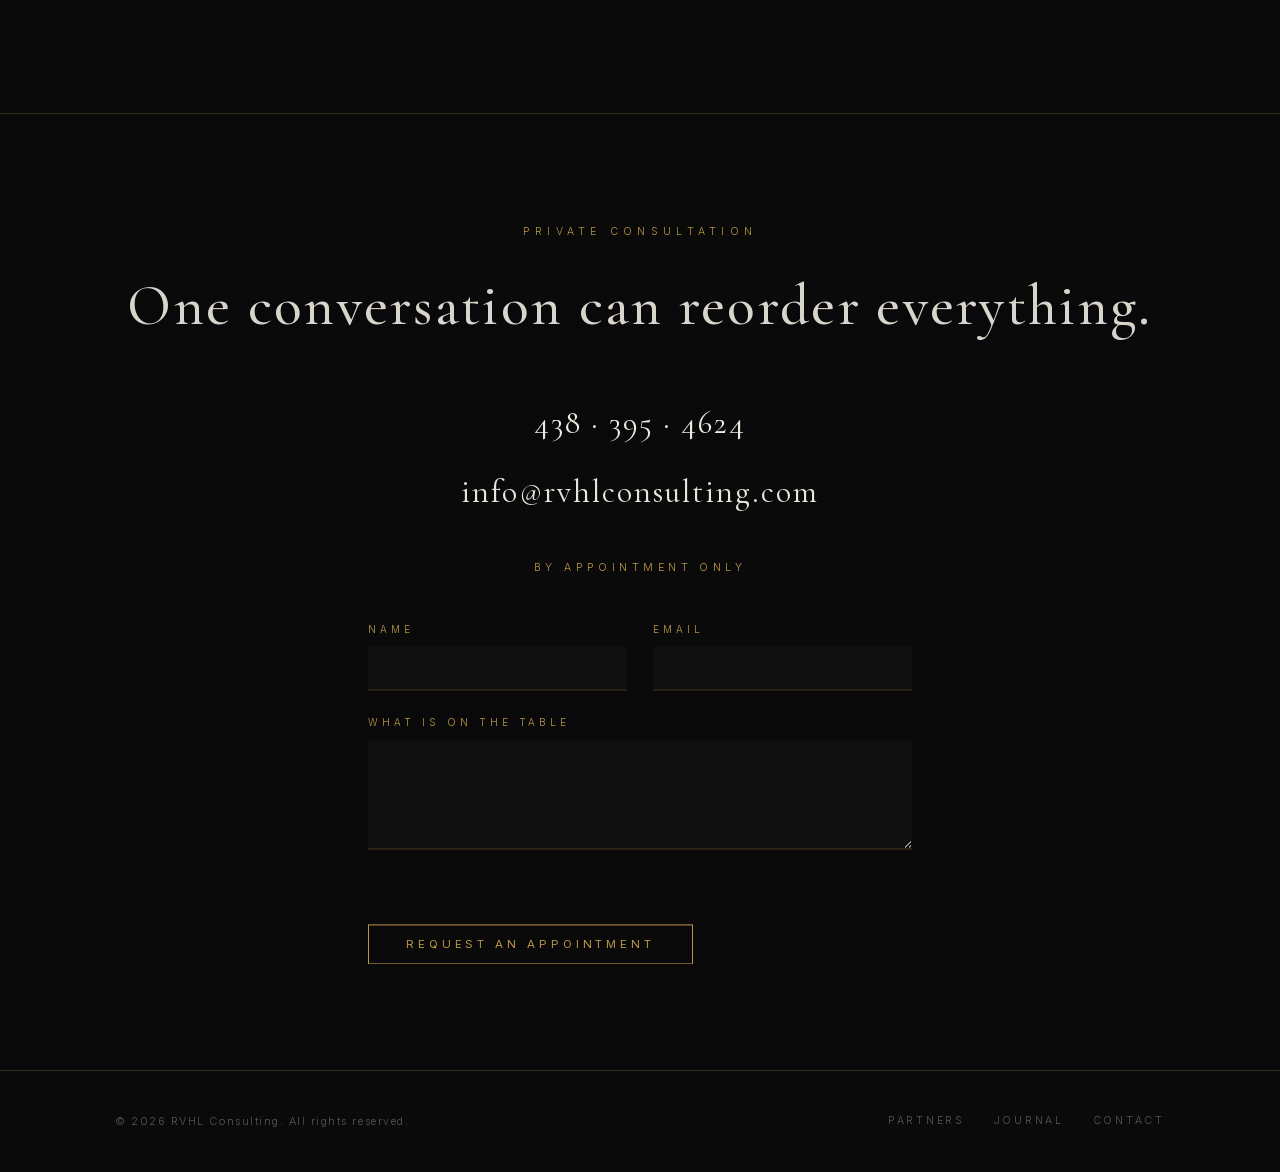
==== commit 8d01e24c: "Consultation request form delivering to inbox via FormSubmit Replace the mailto CTA with a styled re" ====
--- a/index.html
+++ b/index.html
@@ -224,7 +224,28 @@
         <a class="reveal" href="mailto:info@rvhlconsulting.com">info@rvhlconsulting.com</a>
       </div>
       <p class="appointment reveal">By appointment only</p>
-      <a class="cta-button reveal" href="mailto:info@rvhlconsulting.com?subject=Private%20Consultation">Request an appointment</a>
+      <form class="consult-form reveal" action="https://formsubmit.co/rudy@rvhlconsulting.com" method="POST">
+        <input type="hidden" name="_subject" value="Private consultation request — rvhlconsulting.com">
+        <input type="hidden" name="_template" value="table">
+        <input type="hidden" name="_captcha" value="false">
+        <input type="hidden" name="_next" value="https://rvhl-consulting.pages.dev/thank-you">
+        <input type="text" name="_honey" style="display:none" tabindex="-1" autocomplete="off" aria-hidden="true">
+        <div class="form-row">
+          <label>
+            <span>Name</span>
+            <input type="text" name="name" required autocomplete="name">
+          </label>
+          <label>
+            <span>Email</span>
+            <input type="email" name="email" required autocomplete="email">
+          </label>
+        </div>
+        <label>
+          <span>What is on the table</span>
+          <textarea name="message" rows="4" required></textarea>
+        </label>
+        <button class="cta-button" type="submit">Request an appointment</button>
+      </form>
     </div>
   </section>
 
--- a/css/main.css
+++ b/css/main.css
@@ -71,6 +71,7 @@
 /* film grain */
 .grain{
   position:fixed;inset:-100%;z-index:40;pointer-events:none;opacity:.05;
+  will-change:transform;contain:strict;
   background-image:url("data:image/svg+xml,%3Csvg xmlns='http://www.w3.org/2000/svg' width='240' height='240'%3E%3Cfilter id='n'%3E%3CfeTurbulence type='fractalNoise' baseFrequency='0.9' numOctaves='2'/%3E%3C/filter%3E%3Crect width='240' height='240' filter='url(%23n)' opacity='1'/%3E%3C/svg%3E");
   animation:grain 7s steps(10) infinite;
 }
@@ -137,7 +138,7 @@
 
 /* hero */
 #scene-hero h1{
-  font-size:clamp(2.6rem,9vw,7.2rem);
+  font-size:clamp(2.2rem,6.6vw,5.4rem);
   letter-spacing:.18em;line-height:1.05;white-space:nowrap;
 }
 #scene-hero h1 .char{display:inline-block;}
@@ -243,12 +244,38 @@
   margin-top:2.6rem;font-size:.66rem;letter-spacing:.42em;text-transform:uppercase;color:var(--gold);
 }
 #contact .cta-button{
-  display:inline-block;margin-top:3rem;padding:1.05em 3.2em;
-  border:1px solid var(--gold);color:var(--gold);
-  font-size:.72rem;letter-spacing:.34em;text-transform:uppercase;
-  transition:all .4s ease;pointer-events:auto;
+  display:inline-block;margin-top:2.6rem;padding:1.05em 3.2em;
+  border:1px solid var(--gold);color:var(--gold);background:transparent;
+  font-family:var(--sans);font-size:.72rem;letter-spacing:.34em;text-transform:uppercase;
+  transition:all .4s ease;pointer-events:auto;cursor:pointer;
 }
 #contact .cta-button:hover{background:var(--gold);color:var(--black);box-shadow:0 0 44px rgba(201,162,75,.35);}
+
+/* consultation request form */
+.consult-form{
+  max-width:34rem;margin:2.8rem auto 0;text-align:left;
+}
+.consult-form .form-row{display:grid;grid-template-columns:1fr 1fr;gap:1.6rem;}
+@media (max-width:560px){.consult-form .form-row{grid-template-columns:1fr;gap:0;}}
+.consult-form label{display:block;margin-bottom:1.6rem;}
+.consult-form label span{
+  display:block;font-size:.62rem;letter-spacing:.4em;text-transform:uppercase;
+  color:var(--gold);margin-bottom:.55rem;
+}
+.consult-form input[type="text"],
+.consult-form input[type="email"],
+.consult-form textarea{
+  width:100%;background:rgba(242,237,227,.03);border:none;
+  border-bottom:1px solid rgba(201,162,75,.3);
+  color:var(--ivory);font-family:var(--serif);font-size:1.15rem;letter-spacing:.02em;
+  padding:.55em .2em;border-radius:0;outline:none;resize:vertical;
+  transition:border-color .35s ease, background .35s ease;
+}
+.consult-form input:focus,
+.consult-form textarea:focus{
+  border-bottom-color:var(--gold-bright);background:rgba(242,237,227,.06);
+}
+.consult-form button{display:block;margin-left:auto;margin-right:auto;}
 
 /* footer */
 footer{
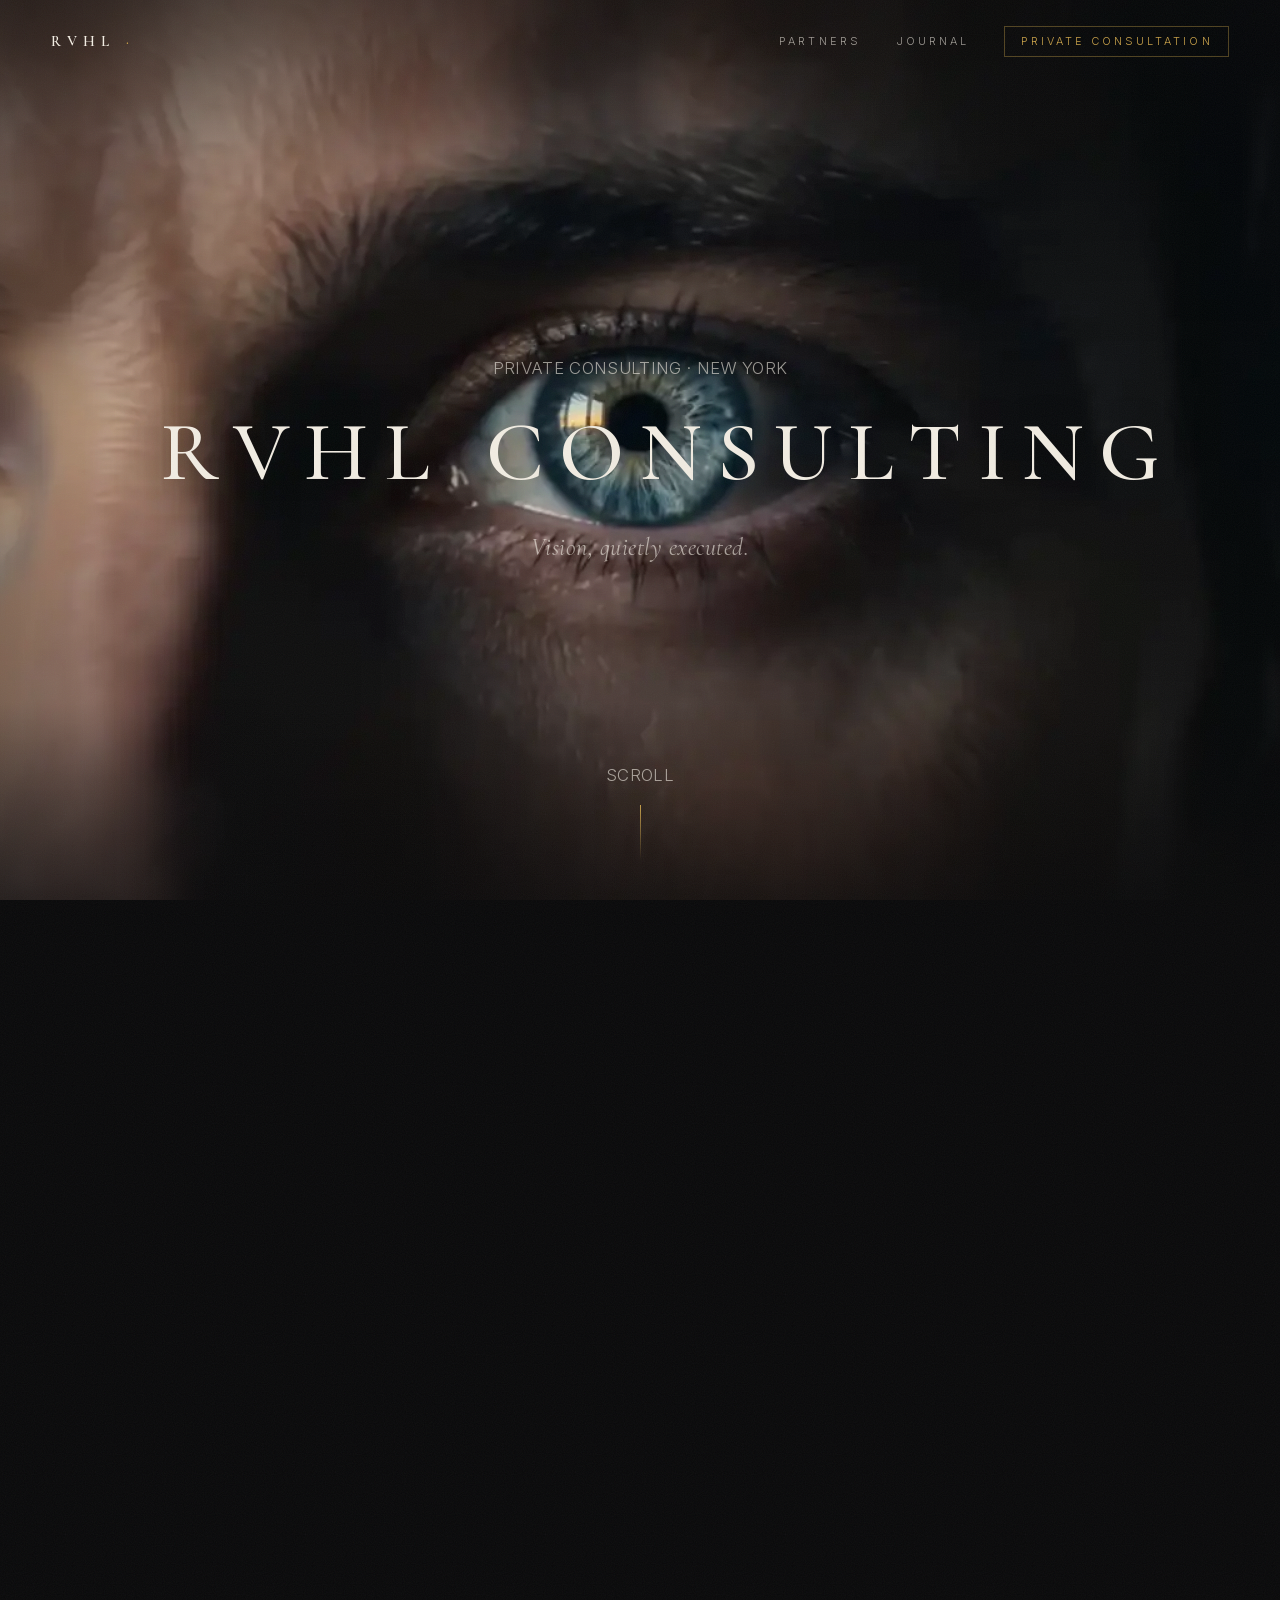
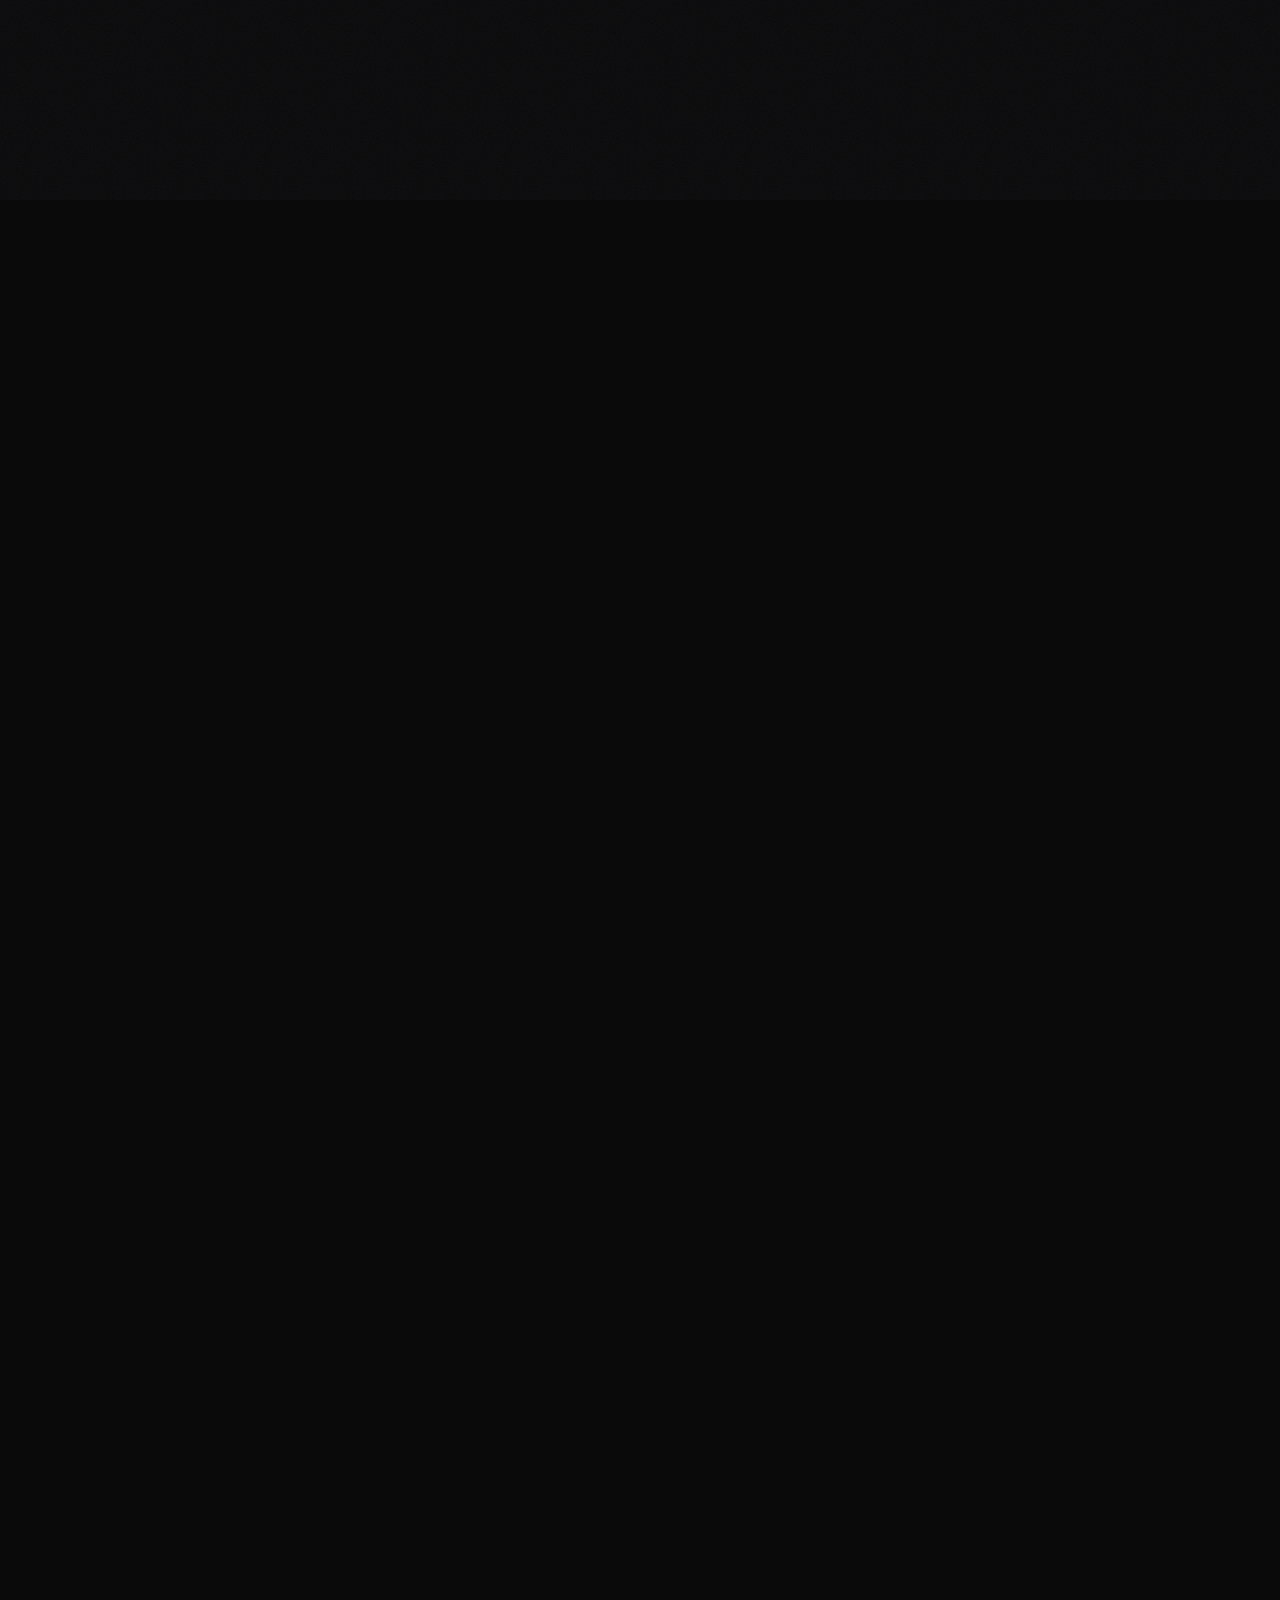
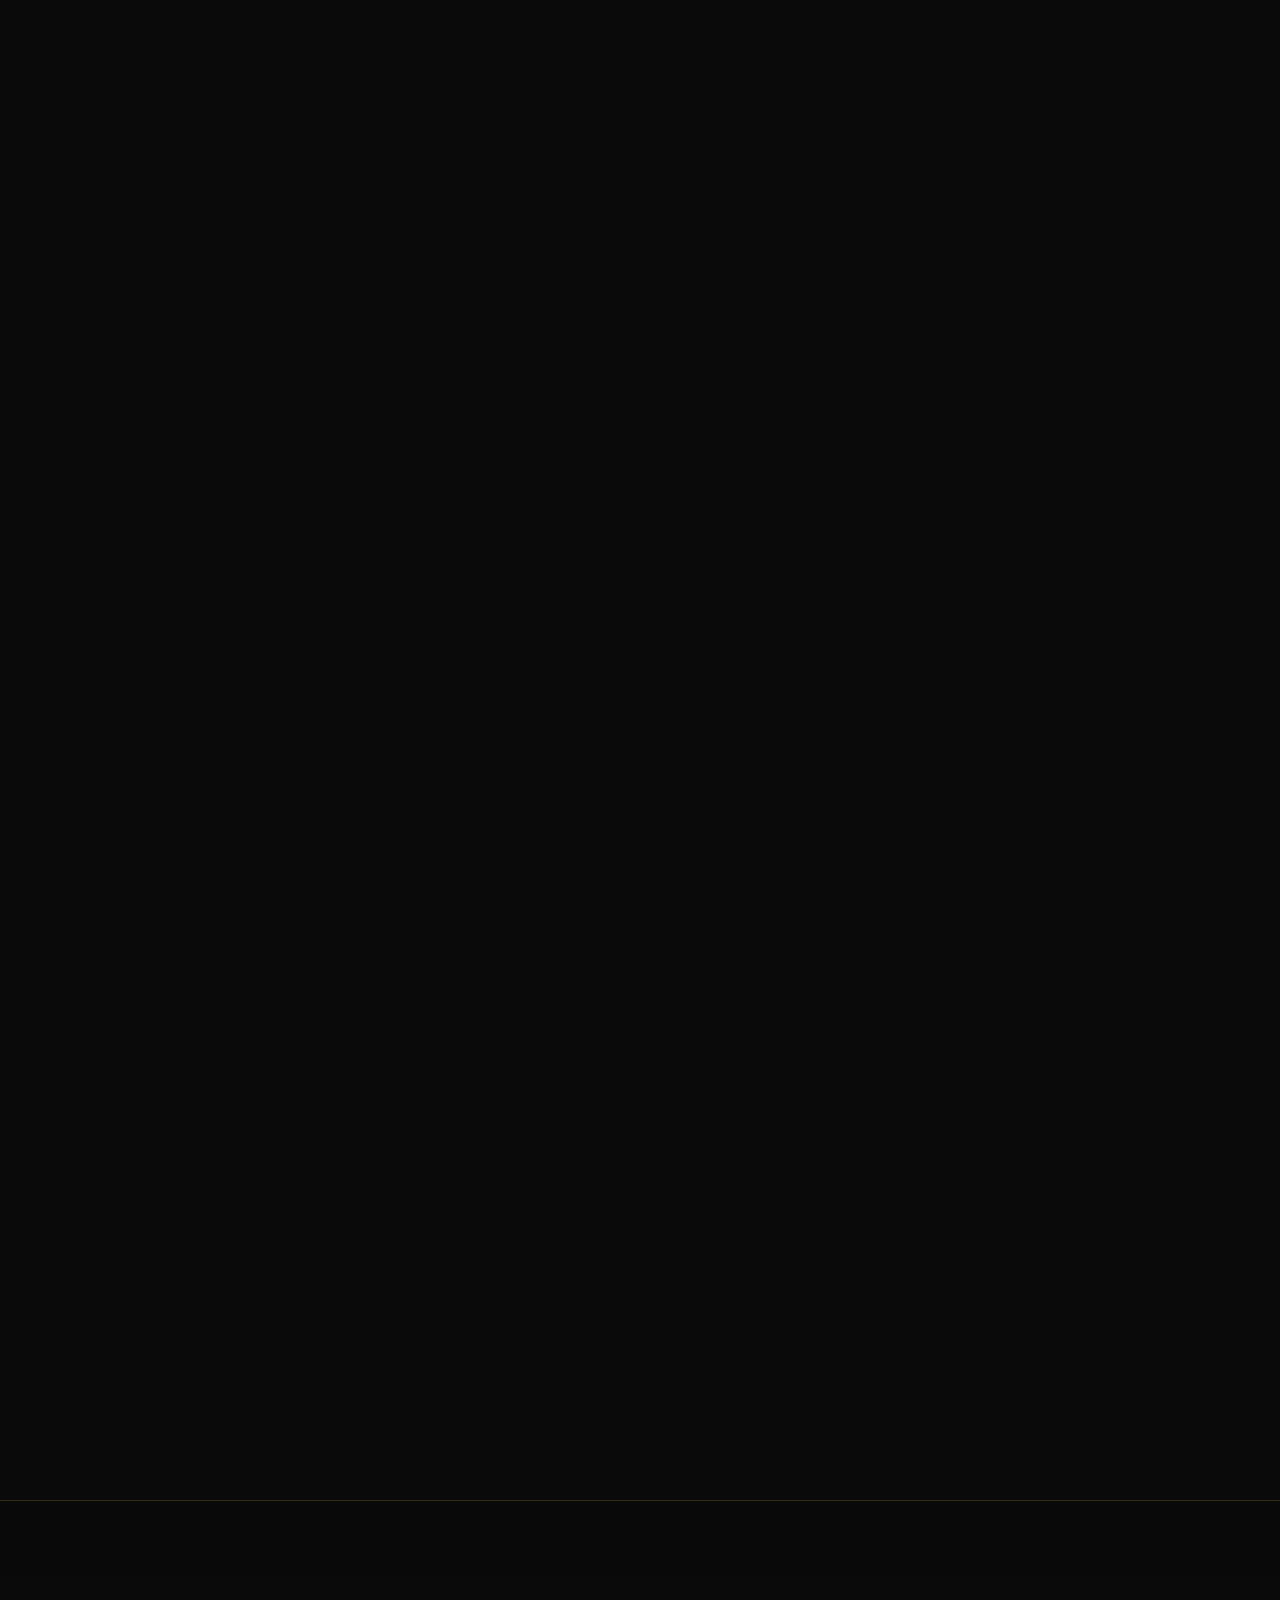
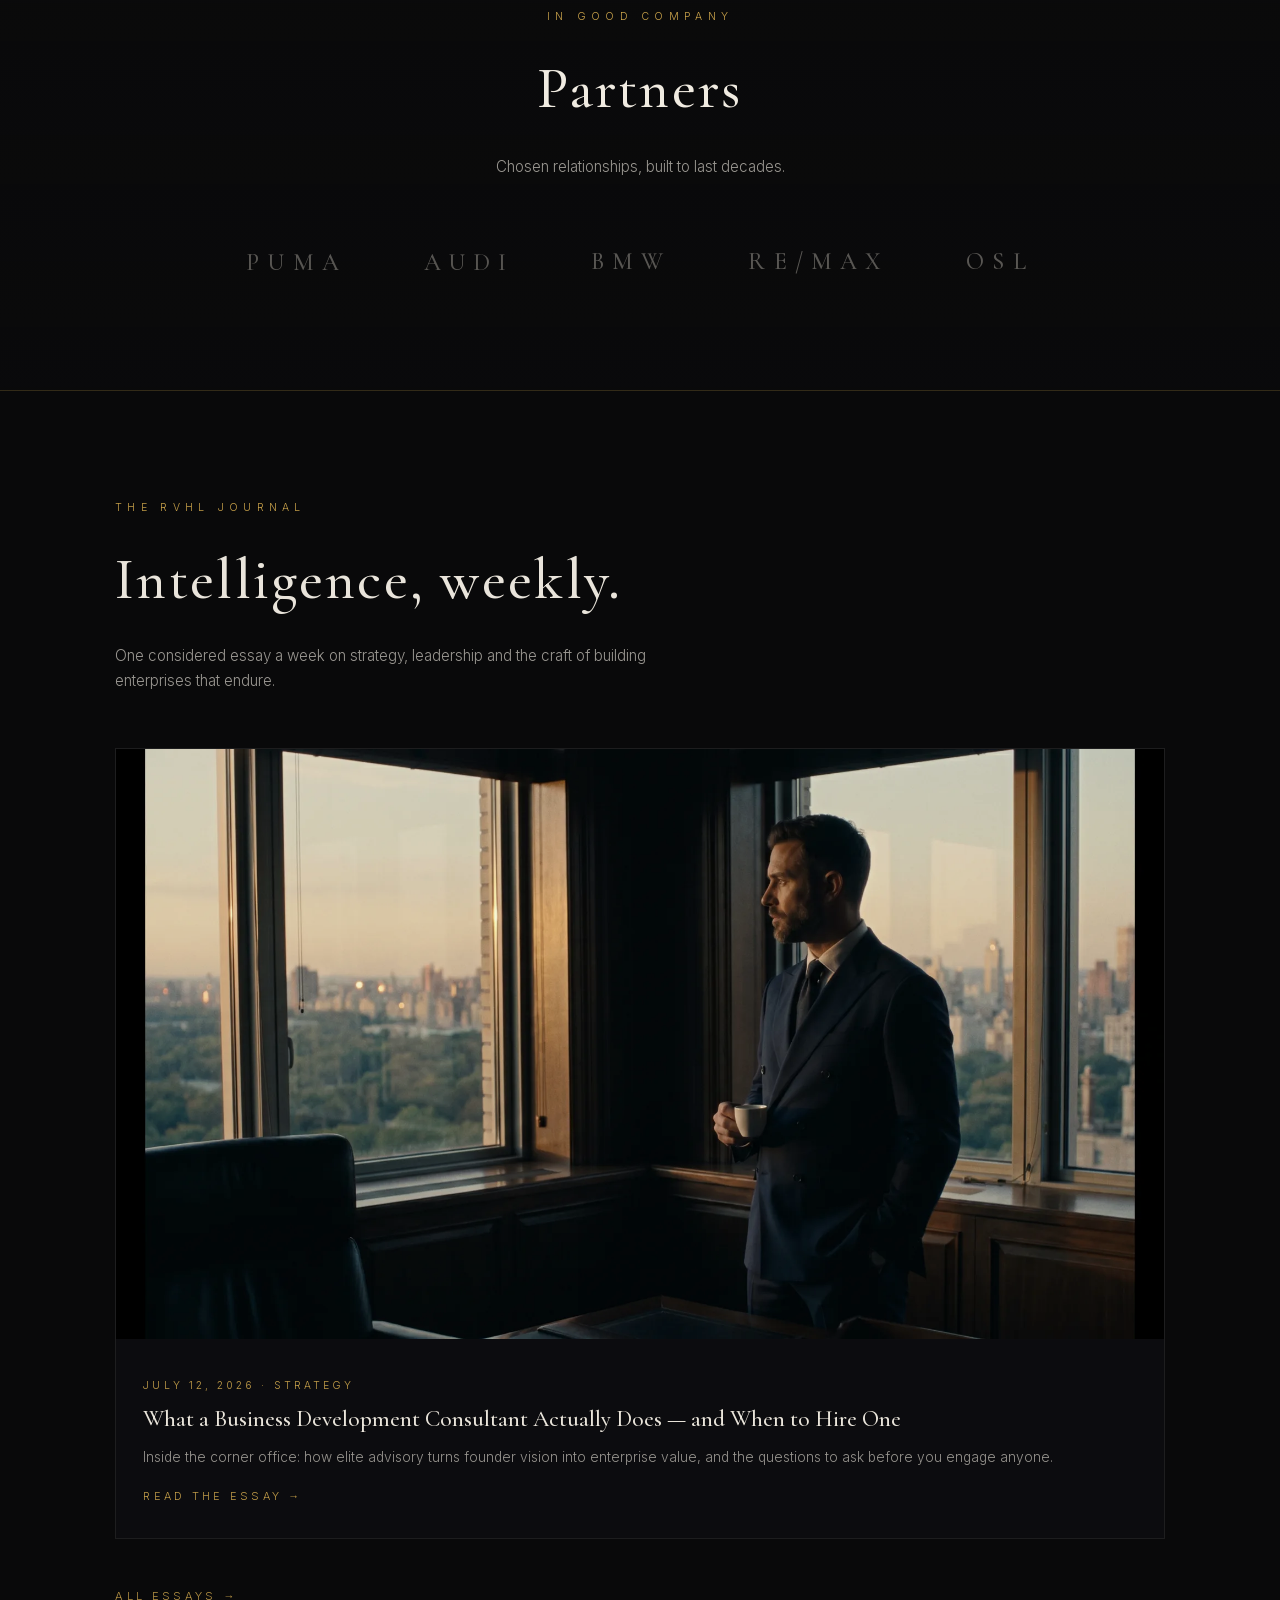
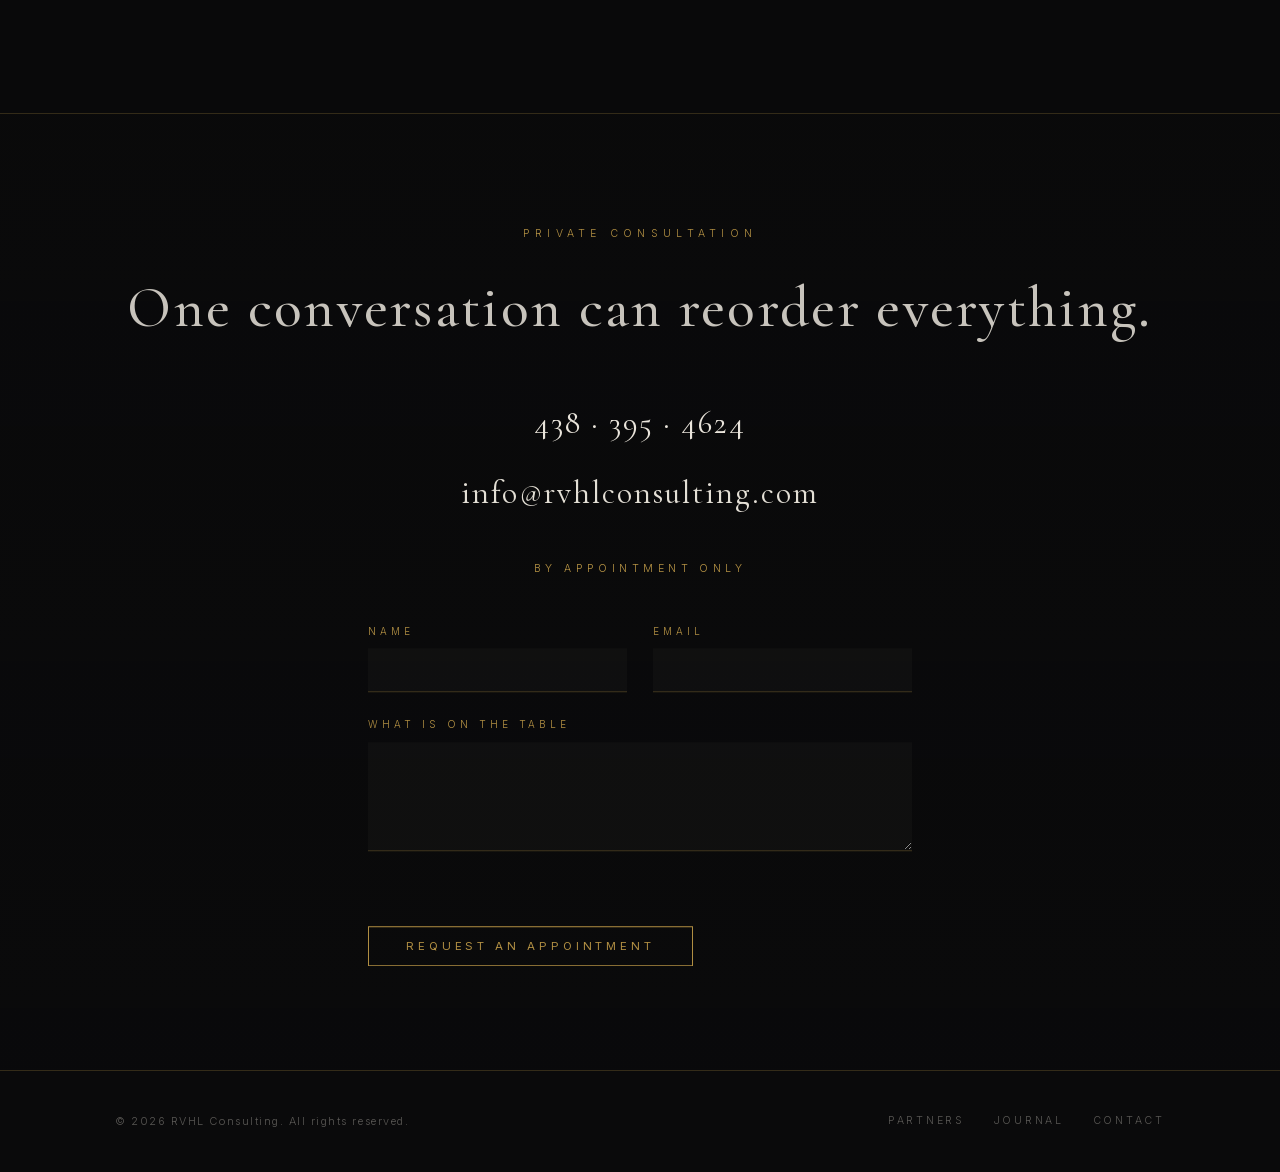
==== commit 19a72b35: "Add Google Search Console site verification tag Co-Authored-By: Claude Fable 5 <noreply@anthropic.co" ====
--- a/index.html
+++ b/index.html
@@ -7,6 +7,7 @@
 <meta name="description" content="RVHL Consulting is a private advisory firm for founders and executives. Elite advisory, global strategy and executive consulting — business development, financial consulting and marketing strategy, by appointment.">
 <link rel="canonical" href="https://www.rvhlconsulting.com/">
 <meta name="robots" content="index, follow, max-image-preview:large">
+<meta name="google-site-verification" content="hppPYoCyXTuE-FdsCLyuXhVBHsjVOK1mWiJ87qfsyBA">
 <meta name="theme-color" content="#0a0a0b">
 
 <meta property="og:type" content="website">
--- a/css/main.css
+++ b/css/main.css
@@ -243,13 +243,13 @@
 #contact .appointment{
   margin-top:2.6rem;font-size:.66rem;letter-spacing:.42em;text-transform:uppercase;color:var(--gold);
 }
-#contact .cta-button{
+#contact .cta-button,.consult-page .cta-button{
   display:inline-block;margin-top:2.6rem;padding:1.05em 3.2em;
   border:1px solid var(--gold);color:var(--gold);background:transparent;
   font-family:var(--sans);font-size:.72rem;letter-spacing:.34em;text-transform:uppercase;
   transition:all .4s ease;pointer-events:auto;cursor:pointer;
 }
-#contact .cta-button:hover{background:var(--gold);color:var(--black);box-shadow:0 0 44px rgba(201,162,75,.35);}
+#contact .cta-button:hover,.consult-page .cta-button:hover{background:var(--gold);color:var(--black);box-shadow:0 0 44px rgba(201,162,75,.35);}
 
 /* consultation request form */
 .consult-form{
@@ -316,6 +316,40 @@
 .article-cta p{font-family:var(--serif);font-style:italic;font-size:1.15rem;color:var(--ivory);}
 .article-cta a{font-size:.7rem;letter-spacing:.3em;text-transform:uppercase;display:inline-block;margin-top:1rem;}
 
+/* ---------- consultation landing page (zero-JS, fast) ---------- */
+.consult-page{
+  background:
+    linear-gradient(rgba(10,10,11,.88), rgba(10,10,11,.94)),
+    url('../assets/posters/universe.webp') center/cover no-repeat fixed var(--black);
+}
+.consult-shell{
+  max-width:44rem;margin:0 auto;
+  padding:clamp(7rem,16vh,10rem) 1.4rem 5rem;text-align:center;
+  animation:consultIn 1.1s ease both;
+}
+@keyframes consultIn{from{opacity:0;transform:translateY(26px)}to{opacity:1;transform:none}}
+.consult-lede{margin-left:auto;margin-right:auto;}
+.consult-page .consult-form{text-align:left;}
+.consult-direct{
+  margin-top:2.4rem;display:flex;gap:1.2rem;justify-content:center;align-items:baseline;
+  font-family:var(--serif);font-size:1.15rem;color:var(--ivory-dim);flex-wrap:wrap;
+}
+.consult-direct a{color:var(--ivory);}
+.consult-direct a:hover{color:var(--gold-bright);}
+.consult-direct span{color:var(--gold-dim);}
+.consult-leave{margin-top:5rem;border-top:var(--hairline);padding-top:3rem;}
+.consult-leave h2{
+  font-family:var(--serif);font-weight:500;font-size:1.6rem;color:var(--ivory);letter-spacing:.04em;
+}
+.consult-leave ol{list-style:none;margin-top:1.8rem;display:grid;gap:1rem;}
+.consult-leave li{
+  font-family:var(--serif);font-size:1.12rem;color:var(--ivory-dim);letter-spacing:.02em;
+}
+.consult-leave li span{color:var(--gold);font-style:italic;margin-right:.6em;}
+.consult-trust{margin-top:4.5rem;border-top:var(--hairline);padding-top:3rem;}
+.consult-trust .partner-row{margin-top:2rem;gap:clamp(1.4rem,4vw,3rem);}
+.consult-trust .partner{font-size:clamp(.85rem,1.8vw,1.1rem);}
+
 /* ---------- static fallback (no-js / reduced motion) ---------- */
 .static-only{display:none;}
 html.no-cinema #stage,html.no-cinema #film,html.no-cinema .scene,html.no-cinema #film-progress{display:none;}
